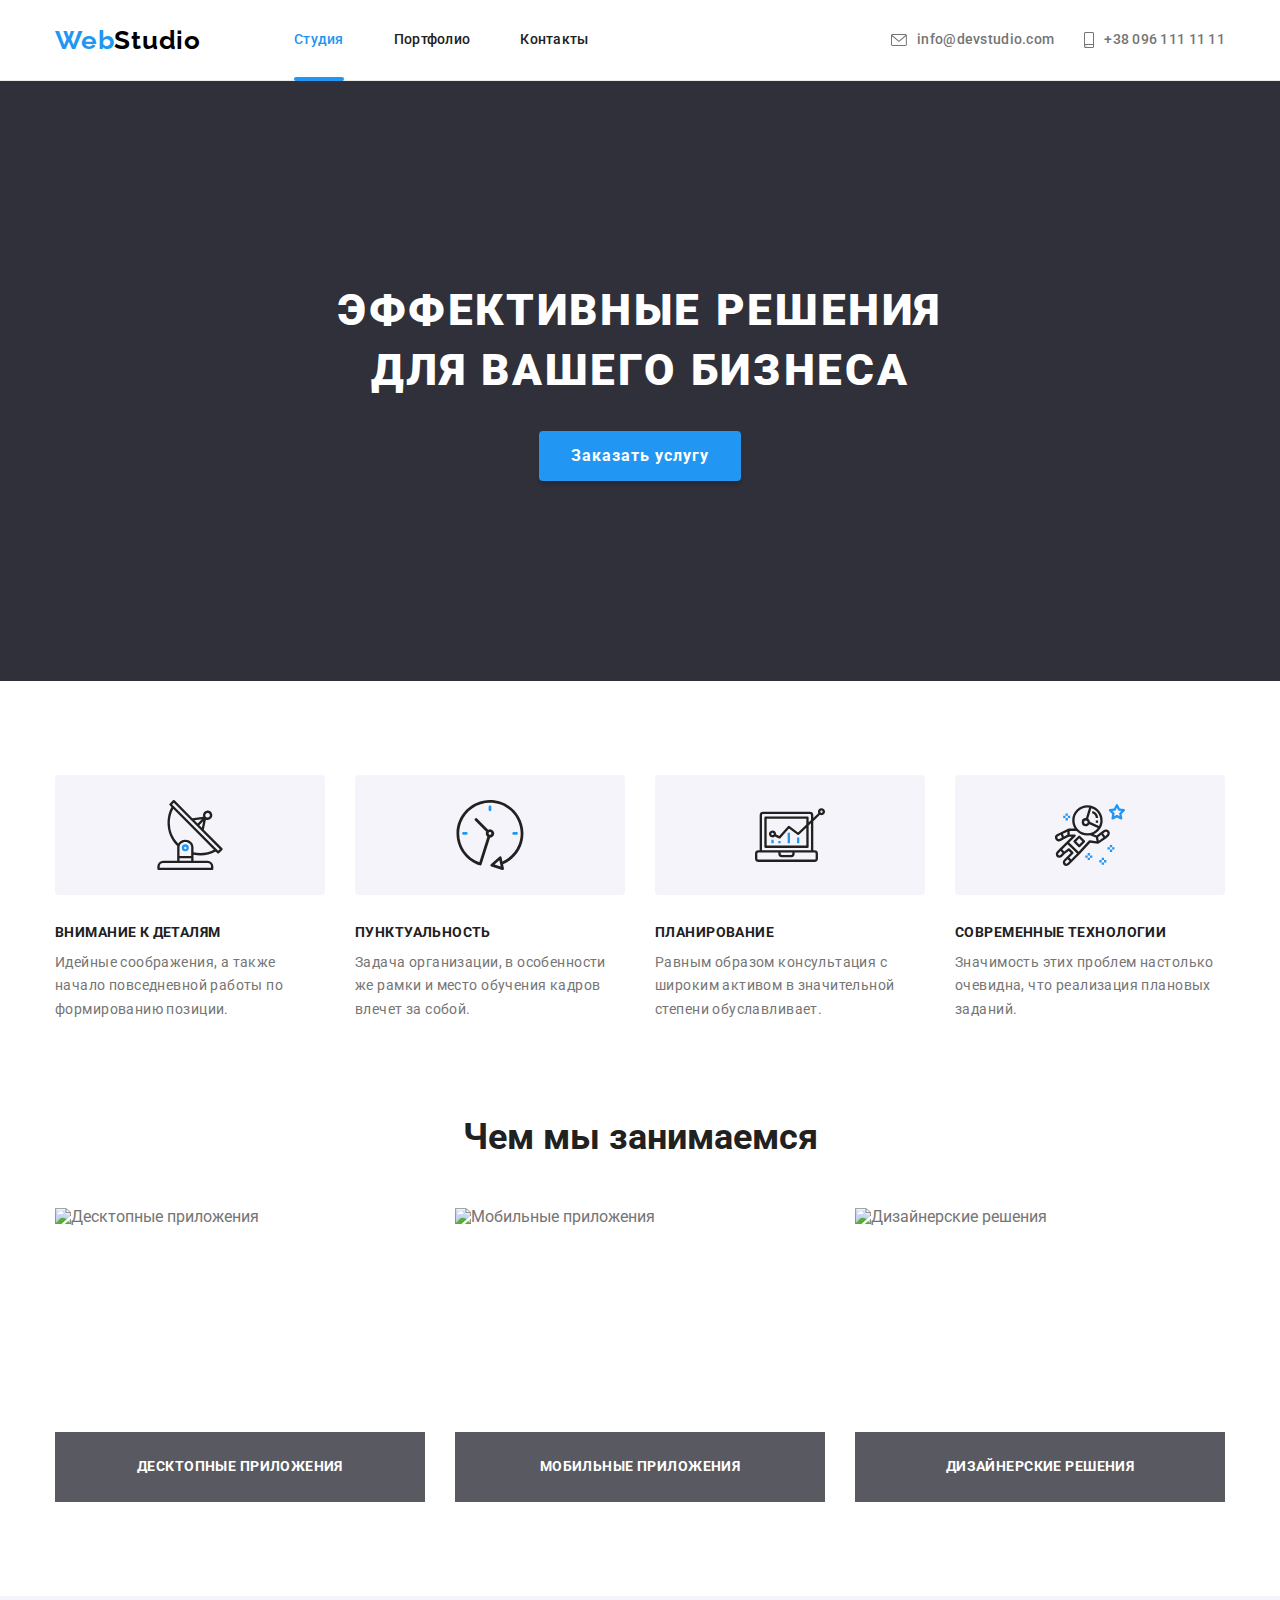
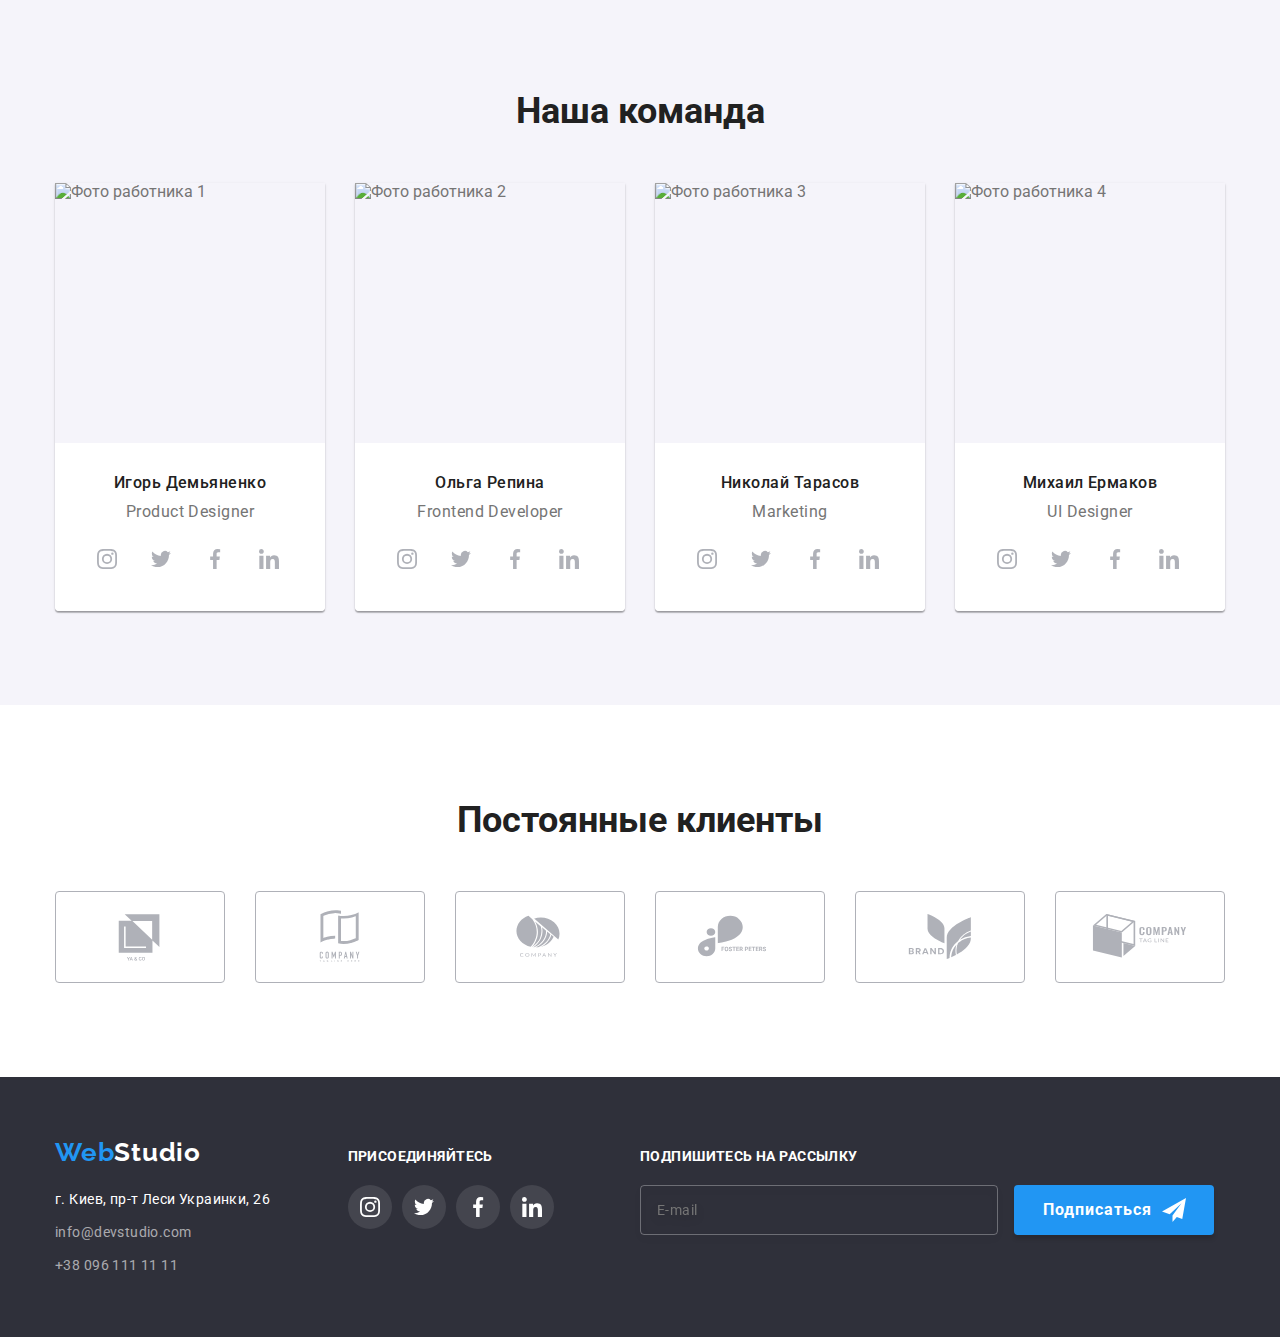
==== index.html @ e025bd7b "edits" ====
<!DOCTYPE html>
<html lang="ru">

<head>
  <meta charset="UTF-8" />
  <meta http-equiv="X-UA-Compatible" content="IE=edge" />
  <meta name="viewport" content="width=device-width, initial-scale=1.0" />
  <title>WebStudio</title>
  <link rel="preconnect" href="https://fonts.gstatic.com" />
  <link
    href="https://fonts.googleapis.com/css2?family=Raleway:wght@500;700&family=Roboto:wght@400;500;700;900&display=swap"
    rel="stylesheet" />
  <link rel="stylesheet" href="https://cdnjs.cloudflare.com/ajax/libs/modern-normalize/1.0.0/modern-normalize.css" />
  <link rel="stylesheet" href="./css/styles.css" />
</head>

<body>
  <!--Header-->
  <header class="header">
    <div class="container">
      <p class="logo" lang="en">
        <span class="logo-text blue">Web</span><span class="logo-text black">Studio</span>
      </p>
      <nav>
        <ul class="menu list">
          <li class="menu-item">
            <a class="link nav-text current" href="./index.html">Студия</a>
          </li>
          <li class="menu-item">
            <a class="link nav-text" href="./portfolio.html">Портфолио</a>
          </li>
          <li class="menu-item">
            <a class="link nav-text" href="#contacts">Контакты</a>
          </li>
        </ul>
      </nav>
      <div class="contacts">
        <ul class="menu list">
          <li class="contacts-menu-item">
            <a class="link contacts-text" href="mailto:info@devstudio.com">
              <svg class="contacts-svg" width="16" height="12">
                <use href="./images/sprite.svg#icon-envelope"></use>
              </svg>
              info@devstudio.com
            </a>
          </li>
          <li class="contacts-menu-item">
            <a class="link contacts-text" href="tel:+380961111111">
              <svg class="contacts-svg" width="10" height="16">
                <use href="./images/sprite.svg#icon-smartphone"></use>
              </svg>
              +38 096 111 11 11
            </a>
          </li>
        </ul>
      </div>
    </div>
  </header>
  <main>
    <!-- Hero -->
    <section class="hero">
      <div class="container">
        <h1 class="main-title">
          Эффективные решения<br />
          для вашего бизнеса
        </h1>
        <button data-modal-open class="btn" type="button">
          Заказать услугу
        </button>
      </div>
    </section>
    <!-- Features -->
    <section class="features">
      <div class="container">
        <h2 class="visually-hidden">Особенности</h2>
        <ul class="list">
          <li class="features-item">
            <div class="features-icon">
              <svg class="icon">
                <use href="./images/sprite.svg#icon-antenna"></use>
              </svg>
            </div>
            <h3 class="sub-title">Внимание к деталям</h3>
            <p class="main-text">
              Идейные соображения, а также начало повседневной работы по
              формированию позиции.
            </p>
          </li>
          <li class="features-item">
            <div class="features-icon">
              <svg class="icon">
                <use href="./images/sprite.svg#icon-clock"></use>
              </svg>
            </div>
            <h3 class="sub-title">Пунктуальность</h3>
            <p class="main-text">
              Задача организации, в особенности же рамки и место обучения
              кадров влечет за собой.
            </p>
          </li>
          <li class="features-item">
            <div class="features-icon">
              <svg class="icon">
                <use href="./images/sprite.svg#icon-diagram"></use>
              </svg>
            </div>
            <h3 class="sub-title">Планирование</h3>
            <p class="main-text">
              Равным образом консультация с широким активом в значительной
              степени обуславливает.
            </p>
          </li>
          <li class="features-item">
            <div class="features-icon">
              <svg class="icon">
                <use href="./images/sprite.svg#icon-astronaut"></use>
              </svg>
            </div>
            <h3 class="sub-title">Современные технологии</h3>
            <p class="main-text">
              Значимость этих проблем настолько очевидна, что реализация
              плановых заданий.
            </p>
          </li>
        </ul>
      </div>
    </section>
    <!-- What are we doing -->
    <section class="direction section">
      <div class="container">
        <h2 class="section-title">Чем мы занимаемся</h2>
        <ul class="list">
          <li class="direction-item">
            <div class="direction-card">
              <img src="./images/studio/img-1.jpg" width="370" height="294" alt="Десктопные приложения" />
              <p class="direction-caption">Десктопные приложения</p>
            </div>
          </li>
          <li class="direction-item">
            <div class="direction-card">
              <img src="./images/studio/img-2.jpg" width="370" height="294" alt="Мобильные приложения" />
              <p class="direction-caption">Мобильные приложения</p>
            </div>
          </li>
          <li class="direction-item">
            <div class="direction-card">
              <img src="./images/studio/img-3.jpg" width="370" height="294" alt="Дизайнерские решения" />
              <p class="direction-caption">Дизайнерские решения</p>
            </div>
          </li>
        </ul>
      </div>
    </section>
    <!-- Our team -->
    <section class="team section">
      <div class="container">
        <h2 class="section-title">Наша команда</h2>
        <ul class="list team-card">
          <li class="team-item">
            <img src="./images/foto-team/img-1.jpg" width="270" height="260" alt="Фото работника 1" />
            <div class="taem-content">
              <h3 class="team-title">Игорь Демьяненко</h3>
              <p class="team-text" lang="en">Product Designer</p>
              <ul class="list social">
                <li class="social-item">
                  <a class="link" href="https://www.instagram.com/" target="_blank" rel="noopener noreferrer">
                    <svg class="social-svg" width="20" height="20">
                      <use href="./images/sprite.svg#icon-instagram"></use>
                    </svg>
                  </a>
                </li>
                <li class="social-item">
                  <a class="link" href="https://twitter.com/" target="_blank" rel="noopener noreferrer">
                    <svg class="social-svg" width="20" height="20">
                      <use href="./images/sprite.svg#icon-twitter"></use>
                    </svg>
                  </a>
                </li>
                <li class="social-item">
                  <a class="link" href="https://www.facebook.com/" target="_blank" rel="noopener noreferrer">
                    <svg class="social-svg" width="20" height="20">
                      <use href="./images/sprite.svg#icon-facebook"></use>
                    </svg>
                  </a>
                </li>
                <li class="social-item">
                  <a class="link" href="https://www.linkedin.com/" target="_blank" rel="noopener noreferrer">
                    <svg class="social-svg" width="20" height="20">
                      <use href="./images/sprite.svg#icon-linkedin"></use>
                    </svg>
                  </a>
                </li>
              </ul>
            </div>
          </li>
          <li class="team-item">
            <img src="./images/foto-team/img-2.jpg" width="270" height="260" alt="Фото работника 2" />
            <div class="taem-content">
              <h3 class="team-title">Ольга Репина</h3>
              <p class="team-text" lang="en">Frontend Developer</p>
              <ul class="list social">
                <li class="social-item">
                  <a class="link" href="https://www.instagram.com/" target="_blank" rel="noopener noreferrer">
                    <svg class="social-svg" width="20" height="20">
                      <use href="./images/sprite.svg#icon-instagram"></use>
                    </svg>
                  </a>
                </li>
                <li class="social-item">
                  <a class="link" href="https://twitter.com/" target="_blank" rel="noopener noreferrer">
                    <svg class="social-svg" width="20" height="20">
                      <use href="./images/sprite.svg#icon-twitter"></use>
                    </svg>
                  </a>
                </li>
                <li class="social-item">
                  <a class="link" href="https://www.facebook.com/" target="_blank" rel="noopener noreferrer">
                    <svg class="social-svg" width="20" height="20">
                      <use href="./images/sprite.svg#icon-facebook"></use>
                    </svg>
                  </a>
                </li>
                <li class="social-item">
                  <a class="link" href="https://www.linkedin.com/" target="_blank" rel="noopener noreferrer">
                    <svg class="social-svg" width="20" height="20">
                      <use href="./images/sprite.svg#icon-linkedin"></use>
                    </svg>
                  </a>
                </li>
              </ul>
            </div>
          </li>
          <li class="team-item">
            <img src="./images/foto-team/img-3.jpg" width="270" height="260" alt="Фото работника 3" />
            <div class="taem-content">
              <h3 class="team-title">Николай Тарасов</h3>
              <p class="team-text" lang="en">Marketing</p>
              <ul class="list social">
                <li class="social-item">
                  <a class="link" href="https://www.instagram.com/" target="_blank" rel="noopener noreferrer">
                    <svg class="social-svg" width="20" height="20">
                      <use href="./images/sprite.svg#icon-instagram"></use>
                    </svg>
                  </a>
                </li>
                <li class="social-item">
                  <a class="link" href="https://twitter.com/" target="_blank" rel="noopener noreferrer">
                    <svg class="social-svg" width="20" height="20">
                      <use href="./images/sprite.svg#icon-twitter"></use>
                    </svg>
                  </a>
                </li>
                <li class="social-item">
                  <a class="link" href="https://www.facebook.com/" target="_blank" rel="noopener noreferrer">
                    <svg class="social-svg" width="20" height="20">
                      <use href="./images/sprite.svg#icon-facebook"></use>
                    </svg>
                  </a>
                </li>
                <li class="social-item">
                  <a class="link" href="https://www.linkedin.com/" target="_blank" rel="noopener noreferrer">
                    <svg class="social-svg" width="20" height="20">
                      <use href="./images/sprite.svg#icon-linkedin"></use>
                    </svg>
                  </a>
                </li>
              </ul>
            </div>
          </li>
          <li class="team-item">
            <img src="./images/foto-team/img-4.jpg" width="270" height="260" alt="Фото работника 4" />
            <div class="taem-content">
              <h3 class="team-title">Михаил Ермаков</h3>
              <p class="team-text" lang="en">UI Designer</p>
              <ul class="list social">
                <li class="social-item">
                  <a class="link" href="https://www.instagram.com/" target="_blank" rel="noopener noreferrer">
                    <svg class="social-svg" width="20" height="20">
                      <use href="./images/sprite.svg#icon-instagram"></use>
                    </svg>
                  </a>
                </li>
                <li class="social-item">
                  <a class="link" href="https://twitter.com/" target="_blank" rel="noopener noreferrer">
                    <svg class="social-svg" width="20" height="20">
                      <use href="./images/sprite.svg#icon-twitter"></use>
                    </svg>
                  </a>
                </li>
                <li class="social-item">
                  <a class="link" href="https://www.facebook.com/" target="_blank" rel="noopener noreferrer">
                    <svg class="social-svg" width="20" height="20">
                      <use href="./images/sprite.svg#icon-facebook"></use>
                    </svg>
                  </a>
                </li>
                <li class="social-item">
                  <a class="link" href="https://www.linkedin.com/" target="_blank" rel="noopener noreferrer">
                    <svg class="social-svg" width="20" height="20">
                      <use href="./images/sprite.svg#icon-linkedin"></use>
                    </svg>
                  </a>
                </li>
              </ul>
            </div>
          </li>
        </ul>
      </div>
    </section>
    <!--Clients-->
    <section class="section">
      <div class="container">
        <h2 class="section-title">Постоянные клиенты</h2>
        <ul class="list clients">
          <li class="clients-item">
            <a class="link" href="" target="_blank" rel="noopener noreferrer">
              <svg class="clients-svg" width="106" height="60">
                <use href="./images/sprite.svg#icon-company-1"></use>
              </svg>
            </a>
          </li>
          <li class="clients-item">
            <a class="link" href="" target="_blank" rel="noopener noreferrer">
              <svg class="clients-svg" width="106" height="60">
                <use href="./images/sprite.svg#icon-company-2"></use>
              </svg>
            </a>
          </li>
          <li class="clients-item">
            <a class="link" href="" target="_blank" rel="noopener noreferrer">
              <svg class="clients-svg" width="106" height="60">
                <use href="./images/sprite.svg#icon-company-3"></use>
              </svg>
            </a>
          </li>
          <li class="clients-item">
            <a class="link" href="" target="_blank" rel="noopener noreferrer">
              <svg class="clients-svg" width="106" height="60">
                <use href="./images/sprite.svg#icon-company-4"></use>
              </svg>
            </a>
          </li>
          <li class="clients-item">
            <a class="link" href="" target="_blank" rel="noopener noreferrer">
              <svg class="clients-svg" width="106" height="60">
                <use href="./images/sprite.svg#icon-company-5"></use>
              </svg>
            </a>
          </li>
          <li class="clients-item">
            <a class="link" href="" target="_blank" rel="noopener noreferrer">
              <svg class="clients-svg" width="106" height="60">
                <use href="./images/sprite.svg#icon-company-6"></use>
              </svg>
            </a>
          </li>
        </ul>
      </div>
    </section>
  </main>
  <!--Footer-->
  <footer class="footer" id="contacts">
    <div class="container">
      <div class="footer-block-addres">
        <p class="logo" lang="en">
          <span class="blue">Web</span><span class="white">Studio</span>
        </p>
        <address class="address">
          <ul class="list">
            <li>
              <a class="link address-title" href="https://goo.gl/maps/yMUK8s8XDdijkJY39" target="_blank"
                rel="noopener noreferrer">г. Киев, пр-т Леси Украинки, 26</a>
            </li>
            <li class="footer-item">
              <a class="link contacts-foot" href="mailto:info@devstudio.com">info@devstudio.com</a>
            </li>
            <li class="footer-item">
              <a class="link contacts-foot" href="tel:+380961111111">+38 096 111 11 11</a>
            </li>
          </ul>
        </address>
      </div>
      <div class="footer-block-social ">
        <h3 class="social-title">присоединяйтесь</h3>
        <ul class="list social">
          <li class="social-item">
            <a class="link foot-icon-bg" href="https://www.instagram.com/" target="_blank" rel="noopener noreferrer">
              <svg class="social-foot-svg" width="20" height="20">
                <use href="./images/sprite.svg#icon-instagram"></use>
              </svg>
            </a>
          </li>
          <li class="social-item">
            <a class="link foot-icon-bg" href="https://twitter.com/" target="_blank" rel="noopener noreferrer">
              <svg class="social-foot-svg" width="20" height="20">
                <use href="./images/sprite.svg#icon-twitter"></use>
              </svg>
            </a>
          </li>
          <li class="social-item">
            <a class="link foot-icon-bg" href="https://www.facebook.com/" target="_blank" rel="noopener noreferrer">
              <svg class="social-foot-svg" width="20" height="20">
                <use href="./images/sprite.svg#icon-facebook"></use>
              </svg>
            </a>
          </li>
          <li class="social-item">
            <a class="link foot-icon-bg" href="https://www.linkedin.com/" target="_blank" rel="noopener noreferrer">
              <svg class="social-foot-svg" width="20" height="20">
                <use href="./images/sprite.svg#icon-linkedin"></use>
              </svg>
            </a>
          </li>
        </ul>
      </div>
      <div class="footer-block-form">
        <h3 class="subsсribe-title">Подпишитесь на рассылку</h3>
        <form>
          <input class="subsсribe-input" type="email" name="mail" placeholder="E-mail" autocomplete="off">
          <div class="subsсribe-btn-container">
            <svg class="subsсribe-svg" width="24">
              <use href="./images/sprite.svg#icon-send"></use>
            </svg>
            <button class="subsсribe-btn" type="submit">Подписаться</button>
          </div>
        </form>
      </div>
    </div>
  </footer>
  <!--Modal-->
  <div data-modal class="backdrop is-hidden">
    <div class="modal">
      <button data-modal-close class="close-modal-btn">
        <svg class="cross-svg" width="11" height="11">
          <use href="./images/sprite.svg#icon-cross"></use>
        </svg>
      </button>
      <p class="modal-title">Оставьте свои данные, мы вам перезвоним</p>
      <form>
        <div class="form-field">
          <label class="label" for="name">Имя</label>
          <input class="input" type="text" name="name" id="name" autofocus autocomplete="name" />
          <svg class="form-svg" width="18" height="18">
            <use href="./images/sprite.svg#icon-person-black"></use>
          </svg>
        </div>

        <div class="form-field">
          <label class="label" for="tel">Телефон</label>
          <input class="input" type="tel" name="tel" id="tel" autocomplete="tel" />
          <svg class="form-svg" width="18" height="18">
            <use href="./images/sprite.svg#icon-phone-black"></use>
          </svg>
        </div>

        <div class="form-field">
          <label class="label" for="mail">Почта</label>
          <input class="input" type="email" name="mail" id="mail" autocomplete="email" />
          <svg class="form-svg" width="18" height="18">
            <use href="./images/sprite.svg#icon-email-black"></use>
          </svg>
        </div>

        <div class="form-field comment">
          <label class="label" for="comment">Комментарий</label>
          <textarea class="input-comment" placeholder="Введите текст" name="coment" id="comment"></textarea>
        </div>

        <div class="agreement-conditions">
          <input class="check-agreement-conditions visually-hidden" type="checkbox" name="checkbox" id="checkbox" />
          <label class="label-checkbox" for="checkbox">Соглашаюсь с рассылкой и принимаю</label>
          <a class="link-agreement-conditions" href="https://www.apple.com/legal/privacy/uk/" target="_blank"
            rel="noopener noreferrer">Условия
            договора</a>
        </div>
        <button class="submit-btn" type="submit">Отправить</button>
      </form>
    </div>
  </div>
  <script src="./js/modal.js"></script>
</body>

</html>
---- css/styles.css ----
:root {
  --main-text-col: #757575;
  --alt-text-col: #ffffff99;
  --logo-web-col: #2196f3;
  --logo-studio-col: #000000;
  --alt-logo-studio-col: #ffffff;
  --main-title-col: #ffffff;
  --sub-title-col: #212121;
  --acent-col: #2196f3;
  --portfolio-border: #eeeeee;
  --header-border: #ececec;
  --icon-col: #afb1b8;

  --bg-head: #ffffff;
  --bg-hero: #2f303a;
  --bg-team: #f5f4fa;
  --bg-foot: #2f303a;

  --main-font: "Roboto", sans-serif;
  --title-font: "Raleway", sans-serif;

  --timing-function: cubic-bezier(0.4, 0, 0.2, 1);
}

html {
  box-sizing: border-box;
}

*,
*::before,
*::after {
  box-sizing: inherit;
}

h1,
h2,
h3,
p {
  margin-top: 0px;
  margin-bottom: 0px;
}

img {
  display: block;
  max-width: 100%;
  height: auto;
}

body {
  font-family: var(--main-font);
  color: var(--main-text-col);
  overflow-x: hidden;
}

.link {
  color: inherit;
  text-decoration: none;
  transition: color 250ms var(--timing-function);
}

.link:hover,
.link:focus,
.list .current {
  color: var(--acent-col);
}

.list {
  list-style: none;
  margin: 0;
  padding: 0;
}

.container {
  width: 1200px;
  padding-left: 15px;
  padding-right: 15px;
  margin: 0px auto;
}

.section {
  padding-top: 94px;
  padding-bottom: 94px;
}

.visually-hidden {
  position: absolute !important;
  clip: rect(1px 1px 1px 1px);
  clip: rect(1px, 1px, 1px, 1px);
  padding: 0 !important;
  border: 0 !important;
  height: 1px !important;
  width: 1px !important;
  overflow: hidden;
}

/* Header */

.header {
  border-bottom: 1px solid var(--header-border);
  background-color: var(--bg-head);
}

.header .container {
  display: flex;
  align-items: center;
  justify-content: start;
}

.logo {
  display: inline-flex;
  align-items: center;
  font-family: var(--title-font);
  font-weight: 700;
  font-size: 26px;
  line-height: 1.19;
  letter-spacing: 0.03em;
}

.header .logo {
  margin-right: 93px;
}

.blue {
  color: var(--logo-web-col);
}

.black {
  color: var(--logo-studio-col);
}

.white {
  color: var(--alt-logo-studio-col);
}

.nav-text {
  font-size: 14px;
  font-weight: 500;
  line-height: 1.14;
  letter-spacing: 0.02em;
  color: var(--sub-title-col);
}

.menu {
  display: flex;
  align-items: center;
}

.menu-item {
  position: relative;
}

.menu-item:not(:last-child) {
  margin-right: 50px;
}

.menu a {
  display: inline-flex;
  align-items: center;
  height: 80px;
}

.menu-item .current::after {
  position: absolute;
  bottom: -1px;
  content: "";
  display: block;
  width: 100%;
  height: 4px;
  background-color: var(--acent-col);
  border-radius: 2px;
}

.contacts {
  margin-left: auto;
}

.contacts-text {
  display: flex;
  align-items: center;
  font-size: 14px;
  font-weight: 500;
  line-height: 1.14;
  letter-spacing: 0.02em;
}

.contacts-menu-item:not(:last-child) {
  margin-right: 30px;
}

.contacts-svg {
  margin-right: 10px;
  fill: currentColor;
}

/* hero */

.hero {
  display: flex;
  padding-top: 200px;
  padding-bottom: 200px;
  text-align: center;
  max-width: 1600px;
  margin: 0px auto;
  background-color: var(--bg-hero);
  background-image: linear-gradient(
      to right,
      rgba(47, 48, 58, 0.4),
      rgba(47, 48, 58, 0.4)
    ),
    url("../images/hero.jpg");
  background-repeat: no-repeat;
  background-size: cover;
  background-position: center;
}

.main-title {
  margin-bottom: 30px;
  font-weight: 900;
  font-size: 44px;
  line-height: 1.36;
  text-align: center;
  letter-spacing: 0.06em;
  text-transform: uppercase;
  color: var(--main-title-col);
}

.btn {
  padding: 10px 32px;
  font-weight: 700;
  font-size: 16px;
  line-height: 1.87;
  letter-spacing: 0.06em;
  color: var(--main-title-col);
  background: var(--acent-col);
  box-shadow: 0px 4px 4px rgba(0, 0, 0, 0.15);
  border-radius: 4px;
  border: none;
  margin: 0px auto;
}

/* Features */

.features {
  padding-top: 94px;
  background-color: var(--bg-head);
}

.features .list {
  display: flex;
  flex-wrap: wrap;
  justify-content: center;
  margin-top: -30px;
  margin-left: -30px;
}

.features-item {
  margin-top: 30px;
  margin-left: 30px;
  flex-basis: calc((100% - 4 * 30px) / 4);
}

.sub-title {
  margin-bottom: 10px;
  font-weight: 700;
  font-size: 14px;
  line-height: 1.14;
  letter-spacing: 0.03em;
  text-transform: uppercase;
  color: var(--sub-title-col);
}
.main-text {
  font-size: 14px;
  line-height: 1.71;
  letter-spacing: 0.03em;
}

.features-icon {
  display: flex;
  justify-content: center;
  align-items: center;
  margin-bottom: 30px;
  background-color: var(--bg-team);
  width: 270px;
  height: 120px;
  border-radius: 4px;
}

.icon {
  width: 70px;
  height: 70px;
}

/* What are we doing */

.direction {
  background-color: var(--bg-head);
}

.section-title {
  margin-bottom: 50px;
  font-weight: 700;
  font-size: 36px;
  line-height: 1.17;
  color: var(--sub-title-col);
  text-align: center;
}

.direction .list {
  display: flex;
  flex-wrap: wrap;
  justify-content: center;
  margin-top: -30px;
  margin-left: -30px;
}

.direction-item {
  flex-basis: calc((100% - 3 * 30px) / 3);
  margin-top: 30px;
  margin-left: 30px;
}

.direction-card {
  position: relative;
}

.direction-caption {
  position: absolute;
  bottom: 0;
  display: flex;
  justify-content: center;
  align-items: center;
  width: 100%;
  height: 70px;
  font-weight: 700;
  font-size: 14px;
  line-height: 1.14;
  letter-spacing: 0.03em;
  text-transform: uppercase;
  color: var(--main-title-col);
  background-color: rgba(47, 48, 58, 0.8);
}

/* Our team */

.team {
  background-color: var(--bg-team);
}

.team-card {
  display: flex;
  flex-wrap: wrap;
  justify-content: center;
  margin-top: -30px;
  margin-left: -30px;
}

.team-item {
  margin-top: 30px;
  margin-left: 30px;
  flex-basis: calc((100% - 4 * 30px) / 4);
  box-shadow: 0px 1px 3px rgb(0 0 0 / 12%), 0px 1px 1px rgb(0 0 0 / 14%),
    0px 2px 1px rgb(0 0 0 / 20%);
  border-radius: 0px 0px 4px 4px;
}

.taem-content {
  background-color: var(--bg-head);
  padding: 30px;
  border-radius: 0px 0px 4px 4px;
}

.team-title {
  text-align: center;
  margin-bottom: 10px;
  font-weight: 500;
  font-size: 16px;
  line-height: 1.19;
  letter-spacing: 0.03em;
  color: var(--sub-title-col);
}

.team-text {
  margin-bottom: 16px;
  text-align: center;
  font-size: 16px;
  line-height: 1.19;
  letter-spacing: 0.03em;
}

.social {
  display: inline-flex;
}

.social-item {
  width: 44px;
  height: 44px;
}

.social-item:not(:last-child) {
  margin-right: 10px;
}

.social .link {
  display: flex;
  justify-content: center;
  align-items: center;
  width: 100%;
  height: 100%;
  border-radius: 50%;
  transition: background-color 250ms var(--timing-function);
}

.social-svg {
  fill: var(--icon-col);
  transition: fill 250ms var(--timing-function);
}

.social .link:hover .social-svg,
.social .link:focus .social-svg {
  fill: var(--bg-head);
}

.social .link:hover,
.social .link:focus {
  background-color: var(--acent-col);
}

/* Clients */

.clients {
  display: inline-flex;
}

.clients-item {
  width: 170px;
  height: 92px;
}

.clients-item:not(:last-child) {
  margin-right: 30px;
}

.clients .link {
  display: flex;
  justify-content: center;
  align-items: center;
  width: 100%;
  height: 100%;
  border: 1px solid;
  border-color: var(--icon-col);
  border-radius: 4px;
  transition: border-color 250ms var(--timing-function);
}

.clients-svg {
  fill: var(--icon-col);
  transition: fill 250ms var(--timing-function);
}

.clients .link:hover,
.clients .link:focus {
  border-color: var(--acent-col);
}

.clients .link:hover .clients-svg,
.clients .link:focus .clients-svg {
  fill: var(--acent-col);
}

/* Footer */

.footer {
  padding-top: 60px;
  padding-bottom: 60px;
  background-color: var(--bg-foot);
}

.footer .container {
  display: flex;
}

.footer-block-addres {
  width: calc(100% / 12 * 3);
}

.footer-block-social {
  padding-top: 12px;
  width: calc(100% / 12 * 3);
}

.footer-block-form {
  padding-top: 12px;
  width: calc(100% / 12 * 6);
}

.address {
  font-style: inherit;
  margin-top: 20px;
}

.address-title {
  font-size: 14px;
  line-height: 1.71;
  letter-spacing: 0.03em;
  color: var(--main-title-col);
}

.footer-item {
  margin-top: 9px;
}

.subsсribe-input,
.contacts-foot {
  font-size: 14px;
  line-height: 1.71;
  letter-spacing: 0.03em;
  color: var(--alt-text-col);
}
.subsсribe-title,
.social-title {
  font-weight: bold;
  font-size: 14px;
  line-height: 1.14;
  letter-spacing: 0.03em;
  text-transform: uppercase;
  color: var(--main-title-col);
  margin-bottom: 20px;
}

.foot-icon-bg {
  background: rgba(255, 255, 255, 0.1);
}

.social-foot-svg {
  fill: var(--main-title-col);
}

.subsсribe-input {
  display: inline-block;
  width: 358px;
  height: 50px;
  padding: 15px 0px 15px 16px;
  margin-right: 12px;
  border: 1px solid rgba(255, 255, 255, 0.3);
  filter: drop-shadow(0px 4px 4px rgba(0, 0, 0, 0.15));
  border-radius: 4px;
  background: transparent;
  outline: none;
  transition: border-color 250ms var(--timing-function);
}

.subsсribe-input:focus {
  border-color: var(--acent-col);
}

.subsсribe-btn {
  width: 200px;
  height: 50px;
  padding: 10px 62px 10px 29px;
  font-weight: 700;
  font-size: 16px;
  line-height: 1.87;
  letter-spacing: 0.06em;
  color: var(--alt-logo-studio-col);
  background: var(--acent-col);
  box-shadow: 0px 4px 4px rgba(0, 0, 0, 0.15);
  border-radius: 4px;
  border: none;
}

.subsсribe-btn-container {
  position: relative;
  display: inline-block;
}

.subsсribe-svg {
  pointer-events: none;
  position: absolute;
  top: -50px;
  left: 148px;
  fill: var(--main-title-col);
}

/* Portfolio */

.portfolio {
  background-color: var(--bg-head);
}

.portfolio .list {
  display: flex;
}

.filter {
  justify-content: center;
  margin-bottom: 50px;
}

.filtr-item:not(:last-child) {
  margin-right: 8px;
}

.btn-filter {
  display: inline-block;
  padding: 6px 22px;
  font-weight: 500;
  font-size: 16px;
  line-height: 1.63;
  text-align: center;
  letter-spacing: 0.03em;
  color: var(--sub-title-col);
  background-color: var(--bg-team);
  border: none;
  border-radius: 4px;
  transition: background-color 250ms var(--timing-function),
    color 250ms var(--timing-function), box-shadow 250ms var(--timing-function);
}

.btn-filter:hover,
.btn-filter:focus {
  background-color: var(--acent-col);
  color: var(--main-title-col);
  box-shadow: 0px 3px 1px rgba(0, 0, 0, 0.1), 0px 1px 2px rgba(0, 0, 0, 0.08),
    0px 2px 2px rgba(0, 0, 0, 0.12);
}

.portfolio-item {
  margin-left: -30px;
  margin-top: -30px;
  flex-wrap: wrap;
  justify-content: center;
}

.portfolio-card {
  margin-left: 30px;
  margin-top: 30px;
}

.portfolio-link {
  display: block;
  transition: box-shadow 250ms var(--timing-function);
}

.portfolio-link:hover,
.portfolio-link:focus {
  box-shadow: 0px 1px 1px rgba(0, 0, 0, 0.12), 0px 4px 4px rgba(0, 0, 0, 0.06),
    1px 4px 6px rgba(0, 0, 0, 0.16);
}

.overlay {
  position: absolute;
  top: 0;
  left: 0;
  transform: translateY(100%);
  padding: 63px 24px;
  width: 100%;
  height: 100%;
  font-size: 18px;
  line-height: 1.56;
  letter-spacing: 0.03em;
  color: var(--main-title-col);
  background-color: rgba(33, 150, 243, 0.9);
  transition: transform 250ms var(--timing-function);
}

.portfolio-link:hover .overlay,
.portfolio-link:focus .overlay {
  transform: translateY(0);
}

.portfolio-img {
  position: relative;
  overflow: hidden;
}

.portfolio-content {
  padding: 20px 24px;
  border-left: 1px solid var(--portfolio-border);
  border-right: 1px solid var(--portfolio-border);
  border-bottom: 1px solid var(--portfolio-border);
}

.example-title {
  margin-bottom: 4px;
  font-weight: 700;
  font-size: 18px;
  line-height: 2;
  letter-spacing: 0.06em;
  color: var(--sub-title-col);
}

.example-text {
  font-weight: 400;
  font-size: 16px;
  line-height: 1.88;
  letter-spacing: 0.03em;
  color: var(--main-text-col);
}

/* Modal */

.backdrop {
  position: fixed;
  top: 0;
  left: 0;
  width: 100vw;
  height: 100vh;
  background-color: rgba(0, 0, 0, 0.2);
  opacity: 1;
  transform: scale(1);
  transition: opacity 250ms var(--timing-function),
    transform 250ms var(--timing-function);
}

.backdrop.is-hidden {
  opacity: 0;
  visibility: hidden;
  pointer-events: none;
  transform: scale(0.8);
  transition: opacity 250ms var(--timing-function),
    visibility 250ms var(--timing-function),
    transform 250ms var(--timing-function);
}

.modal {
  position: absolute;
  top: 50%;
  left: 50%;
  transform: translate(-50%, -50%);
  padding: 40px;
  min-width: 528px;
  background-color: var(--bg-head);
  box-shadow: 0px 1px 3px rgba(0, 0, 0, 0.12), 0px 1px 1px rgba(0, 0, 0, 0.14),
    0px 2px 1px rgba(0, 0, 0, 0.2);
  border-radius: 4px;
}

.close-modal-btn {
  position: absolute;
  top: 8px;
  left: 490px;
  display: flex;
  justify-content: center;
  align-items: center;
  width: 30px;
  height: 30px;
  border: 1px solid rgba(0, 0, 0, 0.1);
  border-radius: 50%;
  background-color: var(--bg-head);
}

.cross-svg {
  fill: var(--logo-studio-col);
  transition: fill 250ms var(--timing-function);
}

.close-modal-btn:hover .cross-svg,
.close-modal-btn:focus .cross-svg {
  fill: var(--acent-col);
}

.modal-title {
  margin-bottom: 12px;
  font-weight: 700;
  font-size: 20px;
  line-height: 1.15;
  text-align: center;
  letter-spacing: 0.03em;
  color: #212121;
}

.form-field {
  position: relative;
  display: flex;
  flex-direction: column;
  margin-bottom: 10px;
}

.label {
  margin-bottom: 4px;
  font-weight: 400;
  font-size: 12px;
  line-height: 1.17;
  letter-spacing: 0.01em;
  color: var(--main-text-col);
}

.input {
  padding-left: 42px;
  min-height: 40px;
  border: 1px solid rgba(33, 33, 33, 0.2);
  border-radius: 4px;
  transition: border 250ms var(--timing-function);
}

.form-svg {
  position: absolute;
  left: 12px;
  bottom: 11px;
  fill: var(--sub-title-col);
  transition: fill 250ms var(--timing-function);
}

.input:focus + .form-svg {
  fill: var(--acent-col);
}

.input:focus {
  outline: none;
  border-color: var(--acent-col);
}

.comment {
  margin-bottom: 20px;
}

.input-comment {
  padding: 12px 16px;
  min-height: 120px;
  resize: none;
  border: 1px solid rgba(33, 33, 33, 0.2);
  border-radius: 4px;
  transition: border 250ms var(--timing-function);
}

.input-comment:focus {
  outline: none;
  border-color: var(--acent-col);
}

.form-field textarea::placeholder {
  font-weight: 400;
  font-size: 14px;
  line-height: 1.14;
  letter-spacing: 0.01em;
  color: rgba(117, 117, 117, 0.5);
}

.agreement-conditions {
  position: relative;
  display: flex;
  align-items: center;
  justify-content: start;
  padding-left: 36px;
  padding-right: 11px;
  margin-bottom: 30px;
}

.label-checkbox {
  display: inline-block;
}

.label-checkbox::after {
  position: absolute;
  top: 50%;
  left: 14px;
  transform: translateY(-50%);
  content: "";
  display: block;
  width: 16px;
  height: 15px;
  border: 2px solid var(--sub-title-col);
  border-radius: 2px;
  transition: border-color 250ms var(--timing-function),
    background-color 250ms var(--timing-function);
}

.check-agreement-conditions:checked + .label-checkbox::after {
  border: none;
  background-image: url(../images/chek.svg);
  background-size: 11px 8px;
  background-position: 3px 4px;
  background-repeat: no-repeat;
  background-color: var(--acent-col);
}

.link-agreement-conditions,
.label-checkbox {
  font-size: 14px;
  font-weight: 400;
  line-height: 1.71;
  letter-spacing: 0.03em;
}

.link-agreement-conditions {
  margin-left: auto;
  color: var(--acent-col);
}

.submit-btn {
  display: block;
  padding: 10px 55px;
  margin: 0 auto;
  width: 200px;
  height: 50px;
  font-size: 16px;
  font-weight: 700;
  line-height: 1.87;
  letter-spacing: 0.06em;
  color: var(--alt-logo-studio-col);
  background: var(--acent-col);
  box-shadow: 0px 4px 4px rgba(0, 0, 0, 0.15);
  border: none;
  border-radius: 4px;
  transition: background-color 250ms var(--timing-function);
}

.submit-btn:hover {
  background: #188ce8;
}
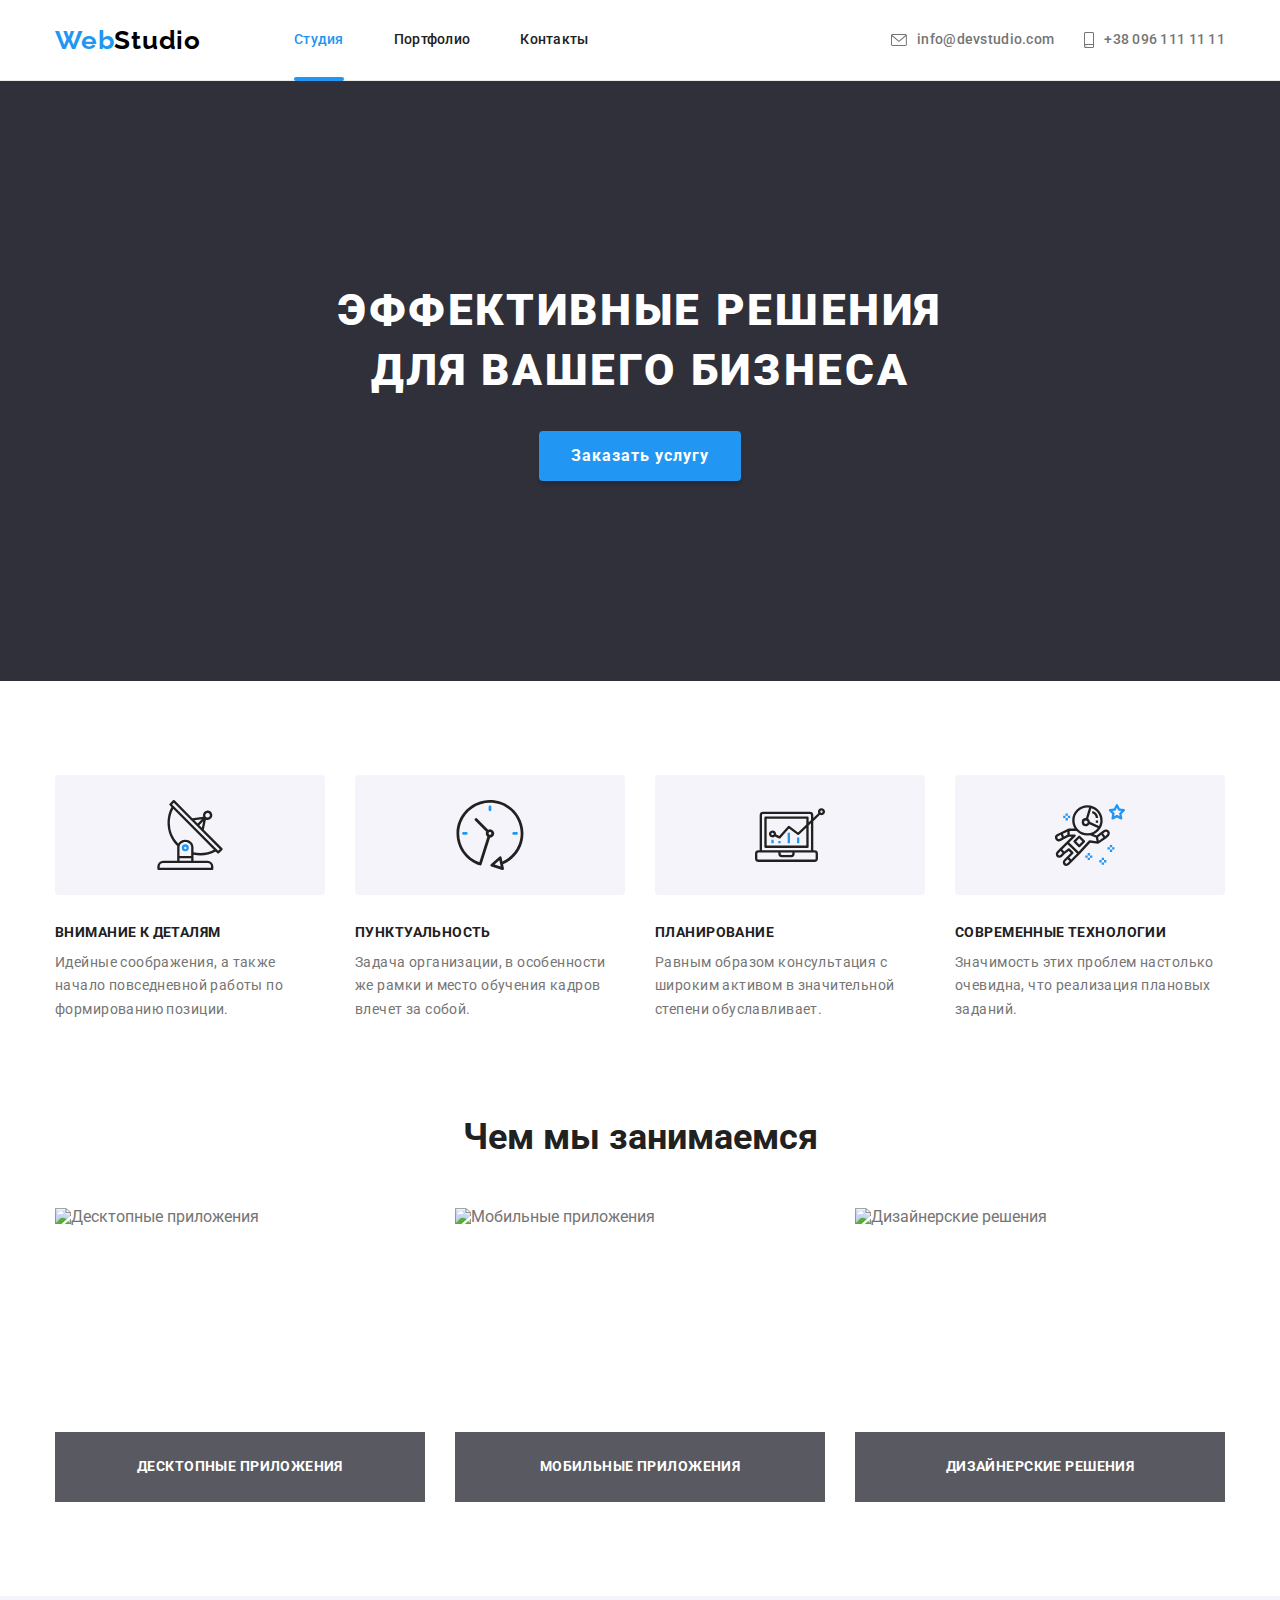
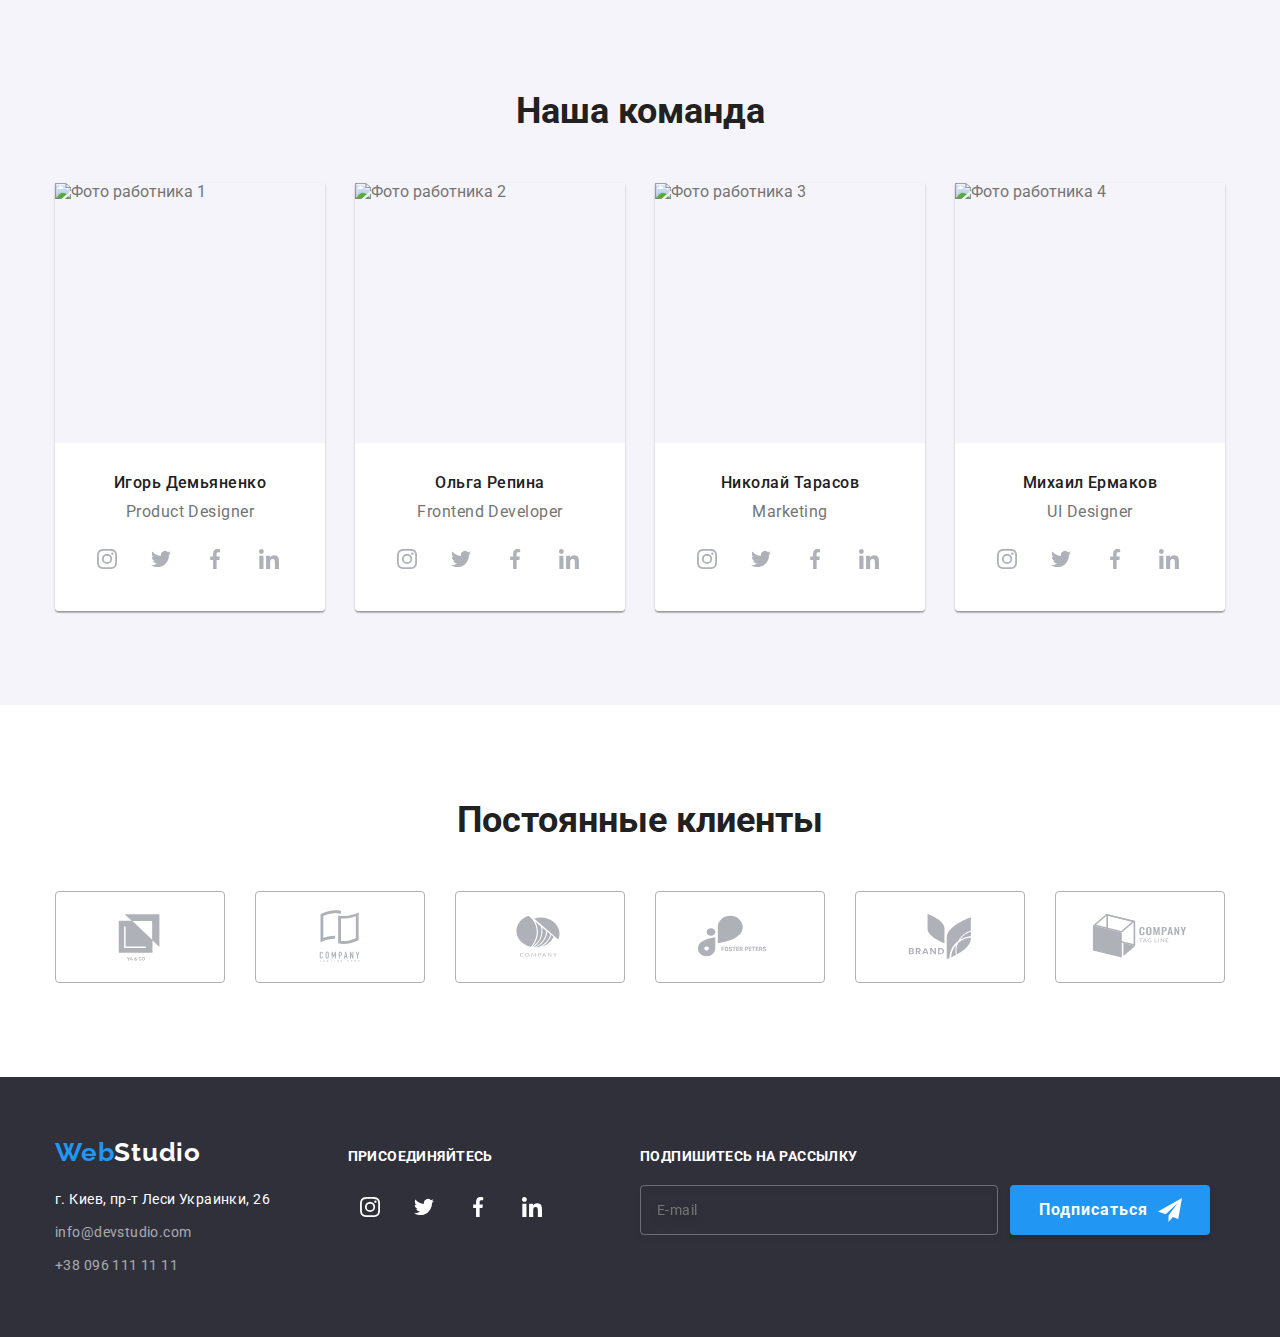
==== commit e18c35f4: "edits" ====
--- a/index.html
+++ b/index.html
@@ -17,50 +17,50 @@
 <body>
   <!--Header-->
   <header class="header">
-    <div class="container">
-      <p class="logo" lang="en">
-        <span class="logo-text blue">Web</span><span class="logo-text black">Studio</span>
+    <div class="container header__container">
+      <p class="logo header__logo" lang="en">
+        <span class="logo__color--blue">Web</span>
+        <span class="logo__color--black">Studio</span>
       </p>
       <nav>
-        <ul class="menu list">
-          <li class="menu-item">
-            <a class="link nav-text current" href="./index.html">Студия</a>
-          </li>
-          <li class="menu-item">
-            <a class="link nav-text" href="./portfolio.html">Портфолио</a>
-          </li>
-          <li class="menu-item">
-            <a class="link nav-text" href="#contacts">Контакты</a>
+        <ul class="list menu-nav ">
+          <li class="menu-nav__item">
+            <a class="link menu-nav__link menu-nav__link--current" href="./index.html">Студия</a>
+          </li>
+          <li class="menu-nav__item">
+            <a class="link menu-nav__link" href="./portfolio.html">Портфолио</a>
+          </li>
+          <li class="menu-nav__item">
+            <a class="link menu-nav__link" href="#contacts">Контакты</a>
           </li>
         </ul>
       </nav>
-      <div class="contacts">
-        <ul class="menu list">
-          <li class="contacts-menu-item">
-            <a class="link contacts-text" href="mailto:info@devstudio.com">
-              <svg class="contacts-svg" width="16" height="12">
-                <use href="./images/sprite.svg#icon-envelope"></use>
-              </svg>
-              info@devstudio.com
-            </a>
-          </li>
-          <li class="contacts-menu-item">
-            <a class="link contacts-text" href="tel:+380961111111">
-              <svg class="contacts-svg" width="10" height="16">
-                <use href="./images/sprite.svg#icon-smartphone"></use>
-              </svg>
-              +38 096 111 11 11
-            </a>
-          </li>
-        </ul>
-      </div>
+      <ul class="list menu-contacts">
+        <li class="menu-contacts__item">
+          <a class="link menu-contacts__link" href="mailto:info@devstudio.com">
+            <svg class="menu-contacts__svg" width="16" height="12">
+              <use href="./images/sprite.svg#icon-envelope"></use>
+            </svg>
+            info@devstudio.com
+          </a>
+        </li>
+        <li class="menu-contacts__item">
+          <a class="link menu-contacts__link" href="tel:+380961111111">
+            <svg class="menu-contacts__svg" width="10" height="16">
+              <use href="./images/sprite.svg#icon-smartphone"></use>
+            </svg>
+            +38 096 111 11 11
+          </a>
+        </li>
+      </ul>
     </div>
   </header>
   <main>
+
     <!-- Hero -->
     <section class="hero">
       <div class="container">
-        <h1 class="main-title">
+        <h1 class="hero__title">
           Эффективные решения<br />
           для вашего бизнеса
         </h1>
@@ -69,55 +69,56 @@
         </button>
       </div>
     </section>
+
     <!-- Features -->
     <section class="features">
       <div class="container">
         <h2 class="visually-hidden">Особенности</h2>
-        <ul class="list">
-          <li class="features-item">
-            <div class="features-icon">
-              <svg class="icon">
+        <ul class="list features__list">
+          <li class="features__item">
+            <div class="features__icon">
+              <svg class="features__cvg">
                 <use href="./images/sprite.svg#icon-antenna"></use>
               </svg>
             </div>
-            <h3 class="sub-title">Внимание к деталям</h3>
-            <p class="main-text">
+            <h3 class="features__title">Внимание к деталям</h3>
+            <p class="text-main">
               Идейные соображения, а также начало повседневной работы по
               формированию позиции.
             </p>
           </li>
-          <li class="features-item">
-            <div class="features-icon">
-              <svg class="icon">
+          <li class="features__item">
+            <div class="features__icon">
+              <svg class="features__cvg">
                 <use href="./images/sprite.svg#icon-clock"></use>
               </svg>
             </div>
-            <h3 class="sub-title">Пунктуальность</h3>
-            <p class="main-text">
+            <h3 class="features__title">Пунктуальность</h3>
+            <p class="text-main">
               Задача организации, в особенности же рамки и место обучения
               кадров влечет за собой.
             </p>
           </li>
-          <li class="features-item">
-            <div class="features-icon">
-              <svg class="icon">
+          <li class="features__item">
+            <div class="features__icon">
+              <svg class="features__cvg">
                 <use href="./images/sprite.svg#icon-diagram"></use>
               </svg>
             </div>
-            <h3 class="sub-title">Планирование</h3>
-            <p class="main-text">
+            <h3 class="features__title">Планирование</h3>
+            <p class="text-main">
               Равным образом консультация с широким активом в значительной
               степени обуславливает.
             </p>
           </li>
-          <li class="features-item">
-            <div class="features-icon">
-              <svg class="icon">
+          <li class="features__item">
+            <div class="features__icon">
+              <svg class="features__cvg">
                 <use href="./images/sprite.svg#icon-astronaut"></use>
               </svg>
             </div>
-            <h3 class="sub-title">Современные технологии</h3>
-            <p class="main-text">
+            <h3 class="features__title">Современные технологии</h3>
+            <p class="text-main">
               Значимость этих проблем настолько очевидна, что реализация
               плановых заданий.
             </p>
@@ -125,67 +126,72 @@
         </ul>
       </div>
     </section>
+
     <!-- What are we doing -->
     <section class="direction section">
       <div class="container">
-        <h2 class="section-title">Чем мы занимаемся</h2>
-        <ul class="list">
-          <li class="direction-item">
-            <div class="direction-card">
+        <h2 class="section__title">Чем мы занимаемся</h2>
+        <ul class="list direction__list">
+          <li class="direction__item">
+            <div class="direction__card">
               <img src="./images/studio/img-1.jpg" width="370" height="294" alt="Десктопные приложения" />
-              <p class="direction-caption">Десктопные приложения</p>
-            </div>
-          </li>
-          <li class="direction-item">
-            <div class="direction-card">
+              <p class="direction__caption">Десктопные приложения</p>
+            </div>
+          </li>
+          <li class="direction__item">
+            <div class="direction__card">
               <img src="./images/studio/img-2.jpg" width="370" height="294" alt="Мобильные приложения" />
-              <p class="direction-caption">Мобильные приложения</p>
-            </div>
-          </li>
-          <li class="direction-item">
-            <div class="direction-card">
+              <p class="direction__caption">Мобильные приложения</p>
+            </div>
+          </li>
+          <li class="direction__item">
+            <div class="direction__card">
               <img src="./images/studio/img-3.jpg" width="370" height="294" alt="Дизайнерские решения" />
-              <p class="direction-caption">Дизайнерские решения</p>
+              <p class="direction__caption">Дизайнерские решения</p>
             </div>
           </li>
         </ul>
       </div>
     </section>
+
     <!-- Our team -->
     <section class="team section">
       <div class="container">
-        <h2 class="section-title">Наша команда</h2>
-        <ul class="list team-card">
-          <li class="team-item">
+        <h2 class="section__title">Наша команда</h2>
+        <ul class="list team__cards-set">
+          <li class="team__item">
             <img src="./images/foto-team/img-1.jpg" width="270" height="260" alt="Фото работника 1" />
-            <div class="taem-content">
-              <h3 class="team-title">Игорь Демьяненко</h3>
-              <p class="team-text" lang="en">Product Designer</p>
+            <div class="taem__content">
+              <h3 class="team__title">Игорь Демьяненко</h3>
+              <p class="team__text" lang="en">Product Designer</p>
               <ul class="list social">
-                <li class="social-item">
-                  <a class="link" href="https://www.instagram.com/" target="_blank" rel="noopener noreferrer">
-                    <svg class="social-svg" width="20" height="20">
+                <li class="social__item">
+                  <a class="link social__link" href="https://www.instagram.com/" target="_blank"
+                    rel="noopener noreferrer">
+                    <svg class="social__svg" width="20" height="20">
                       <use href="./images/sprite.svg#icon-instagram"></use>
                     </svg>
                   </a>
                 </li>
-                <li class="social-item">
-                  <a class="link" href="https://twitter.com/" target="_blank" rel="noopener noreferrer">
-                    <svg class="social-svg" width="20" height="20">
+                <li class="social__item">
+                  <a class="link social__link" href="https://twitter.com/" target="_blank" rel="noopener noreferrer">
+                    <svg class="social__svg" width="20" height="20">
                       <use href="./images/sprite.svg#icon-twitter"></use>
                     </svg>
                   </a>
                 </li>
-                <li class="social-item">
-                  <a class="link" href="https://www.facebook.com/" target="_blank" rel="noopener noreferrer">
-                    <svg class="social-svg" width="20" height="20">
+                <li class="social__item">
+                  <a class="link social__link" href="https://www.facebook.com/" target="_blank"
+                    rel="noopener noreferrer">
+                    <svg class="social__svg" width="20" height="20">
                       <use href="./images/sprite.svg#icon-facebook"></use>
                     </svg>
                   </a>
                 </li>
-                <li class="social-item">
-                  <a class="link" href="https://www.linkedin.com/" target="_blank" rel="noopener noreferrer">
-                    <svg class="social-svg" width="20" height="20">
+                <li class="social__item">
+                  <a class="link social__link" href="https://www.linkedin.com/" target="_blank"
+                    rel="noopener noreferrer">
+                    <svg class="social__svg" width="20" height="20">
                       <use href="./images/sprite.svg#icon-linkedin"></use>
                     </svg>
                   </a>
@@ -193,36 +199,39 @@
               </ul>
             </div>
           </li>
-          <li class="team-item">
+          <li class="team__item">
             <img src="./images/foto-team/img-2.jpg" width="270" height="260" alt="Фото работника 2" />
-            <div class="taem-content">
-              <h3 class="team-title">Ольга Репина</h3>
-              <p class="team-text" lang="en">Frontend Developer</p>
+            <div class="taem__content">
+              <h3 class="team__title">Ольга Репина</h3>
+              <p class="team__text" lang="en">Frontend Developer</p>
               <ul class="list social">
-                <li class="social-item">
-                  <a class="link" href="https://www.instagram.com/" target="_blank" rel="noopener noreferrer">
-                    <svg class="social-svg" width="20" height="20">
+                <li class="social__item">
+                  <a class="link social__link" href="https://www.instagram.com/" target="_blank"
+                    rel="noopener noreferrer">
+                    <svg class="social__svg" width="20" height="20">
                       <use href="./images/sprite.svg#icon-instagram"></use>
                     </svg>
                   </a>
                 </li>
-                <li class="social-item">
-                  <a class="link" href="https://twitter.com/" target="_blank" rel="noopener noreferrer">
-                    <svg class="social-svg" width="20" height="20">
+                <li class="social__item">
+                  <a class="link social__link" href="https://twitter.com/" target="_blank" rel="noopener noreferrer">
+                    <svg class="social__svg" width="20" height="20">
                       <use href="./images/sprite.svg#icon-twitter"></use>
                     </svg>
                   </a>
                 </li>
-                <li class="social-item">
-                  <a class="link" href="https://www.facebook.com/" target="_blank" rel="noopener noreferrer">
-                    <svg class="social-svg" width="20" height="20">
+                <li class="social__item">
+                  <a class="link social__link" href="https://www.facebook.com/" target="_blank"
+                    rel="noopener noreferrer">
+                    <svg class="social__svg" width="20" height="20">
                       <use href="./images/sprite.svg#icon-facebook"></use>
                     </svg>
                   </a>
                 </li>
-                <li class="social-item">
-                  <a class="link" href="https://www.linkedin.com/" target="_blank" rel="noopener noreferrer">
-                    <svg class="social-svg" width="20" height="20">
+                <li class="social__item">
+                  <a class="link social__link" href="https://www.linkedin.com/" target="_blank"
+                    rel="noopener noreferrer">
+                    <svg class="social__svg" width="20" height="20">
                       <use href="./images/sprite.svg#icon-linkedin"></use>
                     </svg>
                   </a>
@@ -230,36 +239,39 @@
               </ul>
             </div>
           </li>
-          <li class="team-item">
+          <li class="team__item">
             <img src="./images/foto-team/img-3.jpg" width="270" height="260" alt="Фото работника 3" />
-            <div class="taem-content">
-              <h3 class="team-title">Николай Тарасов</h3>
-              <p class="team-text" lang="en">Marketing</p>
+            <div class="taem__content">
+              <h3 class="team__title">Николай Тарасов</h3>
+              <p class="team__text" lang="en">Marketing</p>
               <ul class="list social">
-                <li class="social-item">
-                  <a class="link" href="https://www.instagram.com/" target="_blank" rel="noopener noreferrer">
-                    <svg class="social-svg" width="20" height="20">
+                <li class="social__item">
+                  <a class="link social__link" href="https://www.instagram.com/" target="_blank"
+                    rel="noopener noreferrer">
+                    <svg class="social__svg" width="20" height="20">
                       <use href="./images/sprite.svg#icon-instagram"></use>
                     </svg>
                   </a>
                 </li>
-                <li class="social-item">
-                  <a class="link" href="https://twitter.com/" target="_blank" rel="noopener noreferrer">
-                    <svg class="social-svg" width="20" height="20">
+                <li class="social__item">
+                  <a class="link social__link" href="https://twitter.com/" target="_blank" rel="noopener noreferrer">
+                    <svg class="social__svg" width="20" height="20">
                       <use href="./images/sprite.svg#icon-twitter"></use>
                     </svg>
                   </a>
                 </li>
-                <li class="social-item">
-                  <a class="link" href="https://www.facebook.com/" target="_blank" rel="noopener noreferrer">
-                    <svg class="social-svg" width="20" height="20">
+                <li class="social__item">
+                  <a class="link social__link" href="https://www.facebook.com/" target="_blank"
+                    rel="noopener noreferrer">
+                    <svg class="social__svg" width="20" height="20">
                       <use href="./images/sprite.svg#icon-facebook"></use>
                     </svg>
                   </a>
                 </li>
-                <li class="social-item">
-                  <a class="link" href="https://www.linkedin.com/" target="_blank" rel="noopener noreferrer">
-                    <svg class="social-svg" width="20" height="20">
+                <li class="social__item">
+                  <a class="link social__link" href="https://www.linkedin.com/" target="_blank"
+                    rel="noopener noreferrer">
+                    <svg class="social__svg" width="20" height="20">
                       <use href="./images/sprite.svg#icon-linkedin"></use>
                     </svg>
                   </a>
@@ -267,36 +279,39 @@
               </ul>
             </div>
           </li>
-          <li class="team-item">
+          <li class="team__item">
             <img src="./images/foto-team/img-4.jpg" width="270" height="260" alt="Фото работника 4" />
-            <div class="taem-content">
-              <h3 class="team-title">Михаил Ермаков</h3>
-              <p class="team-text" lang="en">UI Designer</p>
+            <div class="taem__content">
+              <h3 class="team__title">Михаил Ермаков</h3>
+              <p class="team__text" lang="en">UI Designer</p>
               <ul class="list social">
-                <li class="social-item">
-                  <a class="link" href="https://www.instagram.com/" target="_blank" rel="noopener noreferrer">
-                    <svg class="social-svg" width="20" height="20">
+                <li class="social__item">
+                  <a class="link social__link" href="https://www.instagram.com/" target="_blank"
+                    rel="noopener noreferrer">
+                    <svg class="social__svg" width="20" height="20">
                       <use href="./images/sprite.svg#icon-instagram"></use>
                     </svg>
                   </a>
                 </li>
-                <li class="social-item">
-                  <a class="link" href="https://twitter.com/" target="_blank" rel="noopener noreferrer">
-                    <svg class="social-svg" width="20" height="20">
+                <li class="social__item">
+                  <a class="link social__link" href="https://twitter.com/" target="_blank" rel="noopener noreferrer">
+                    <svg class="social__svg" width="20" height="20">
                       <use href="./images/sprite.svg#icon-twitter"></use>
                     </svg>
                   </a>
                 </li>
-                <li class="social-item">
-                  <a class="link" href="https://www.facebook.com/" target="_blank" rel="noopener noreferrer">
-                    <svg class="social-svg" width="20" height="20">
+                <li class="social__item">
+                  <a class="link social__link" href="https://www.facebook.com/" target="_blank"
+                    rel="noopener noreferrer">
+                    <svg class="social__svg" width="20" height="20">
                       <use href="./images/sprite.svg#icon-facebook"></use>
                     </svg>
                   </a>
                 </li>
-                <li class="social-item">
-                  <a class="link" href="https://www.linkedin.com/" target="_blank" rel="noopener noreferrer">
-                    <svg class="social-svg" width="20" height="20">
+                <li class="social__item">
+                  <a class="link social__link" href="https://www.linkedin.com/" target="_blank"
+                    rel="noopener noreferrer">
+                    <svg class="social__svg" width="20" height="20">
                       <use href="./images/sprite.svg#icon-linkedin"></use>
                     </svg>
                   </a>
@@ -307,49 +322,50 @@
         </ul>
       </div>
     </section>
+
     <!--Clients-->
     <section class="section">
       <div class="container">
-        <h2 class="section-title">Постоянные клиенты</h2>
+        <h2 class="section__title">Постоянные клиенты</h2>
         <ul class="list clients">
-          <li class="clients-item">
-            <a class="link" href="" target="_blank" rel="noopener noreferrer">
-              <svg class="clients-svg" width="106" height="60">
+          <li class="clients__item">
+            <a class="link clients__link" href="" target="_blank" rel="noopener noreferrer">
+              <svg class="clients__svg" width="106" height="60">
                 <use href="./images/sprite.svg#icon-company-1"></use>
               </svg>
             </a>
           </li>
-          <li class="clients-item">
-            <a class="link" href="" target="_blank" rel="noopener noreferrer">
-              <svg class="clients-svg" width="106" height="60">
+          <li class="clients__item">
+            <a class="link clients__link" href="" target="_blank" rel="noopener noreferrer">
+              <svg class="clients__svg" width="106" height="60">
                 <use href="./images/sprite.svg#icon-company-2"></use>
               </svg>
             </a>
           </li>
-          <li class="clients-item">
-            <a class="link" href="" target="_blank" rel="noopener noreferrer">
-              <svg class="clients-svg" width="106" height="60">
+          <li class="clients__item">
+            <a class="link clients__link" href="" target="_blank" rel="noopener noreferrer">
+              <svg class="clients__svg" width="106" height="60">
                 <use href="./images/sprite.svg#icon-company-3"></use>
               </svg>
             </a>
           </li>
-          <li class="clients-item">
-            <a class="link" href="" target="_blank" rel="noopener noreferrer">
-              <svg class="clients-svg" width="106" height="60">
+          <li class="clients__item">
+            <a class="link clients__link" href="" target="_blank" rel="noopener noreferrer">
+              <svg class="clients__svg" width="106" height="60">
                 <use href="./images/sprite.svg#icon-company-4"></use>
               </svg>
             </a>
           </li>
-          <li class="clients-item">
-            <a class="link" href="" target="_blank" rel="noopener noreferrer">
-              <svg class="clients-svg" width="106" height="60">
+          <li class="clients__item">
+            <a class="link clients__link" href="" target="_blank" rel="noopener noreferrer">
+              <svg class="clients__svg" width="106" height="60">
                 <use href="./images/sprite.svg#icon-company-5"></use>
               </svg>
             </a>
           </li>
-          <li class="clients-item">
-            <a class="link" href="" target="_blank" rel="noopener noreferrer">
-              <svg class="clients-svg" width="106" height="60">
+          <li class="clients__item">
+            <a class="link clients__link" href="" target="_blank" rel="noopener noreferrer">
+              <svg class="clients__svg" width="106" height="60">
                 <use href="./images/sprite.svg#icon-company-6"></use>
               </svg>
             </a>
@@ -358,122 +374,128 @@
       </div>
     </section>
   </main>
+
   <!--Footer-->
   <footer class="footer" id="contacts">
-    <div class="container">
-      <div class="footer-block-addres">
+    <div class="container footer__container">
+      <div class="footer__address-block">
         <p class="logo" lang="en">
-          <span class="blue">Web</span><span class="white">Studio</span>
+          <span class="logo__color--blue">Web</span><span class="logo__color--white">Studio</span>
         </p>
         <address class="address">
           <ul class="list">
-            <li>
-              <a class="link address-title" href="https://goo.gl/maps/yMUK8s8XDdijkJY39" target="_blank"
+            <li class="address__item">
+              <a class="link address__text" href="https://goo.gl/maps/yMUK8s8XDdijkJY39" target="_blank"
                 rel="noopener noreferrer">г. Киев, пр-т Леси Украинки, 26</a>
             </li>
-            <li class="footer-item">
-              <a class="link contacts-foot" href="mailto:info@devstudio.com">info@devstudio.com</a>
+            <li class="address__item">
+              <a class="link address__text--contacts" href="mailto:info@devstudio.com">info@devstudio.com</a>
             </li>
-            <li class="footer-item">
-              <a class="link contacts-foot" href="tel:+380961111111">+38 096 111 11 11</a>
+            <li class="address__item">
+              <a class="link address__text--contacts" href="tel:+380961111111">+38 096 111 11 11</a>
             </li>
           </ul>
         </address>
       </div>
-      <div class="footer-block-social ">
-        <h3 class="social-title">присоединяйтесь</h3>
+      <div class="footer__social-block">
+        <h3 class="footer__title">присоединяйтесь</h3>
         <ul class="list social">
-          <li class="social-item">
-            <a class="link foot-icon-bg" href="https://www.instagram.com/" target="_blank" rel="noopener noreferrer">
-              <svg class="social-foot-svg" width="20" height="20">
+          <li class="social__item">
+            <a class="link social__link foot-icon-bg" href="https://www.instagram.com/" target="_blank"
+              rel="noopener noreferrer">
+              <svg class="social__svg--foot" width="20" height="20">
                 <use href="./images/sprite.svg#icon-instagram"></use>
               </svg>
             </a>
           </li>
-          <li class="social-item">
-            <a class="link foot-icon-bg" href="https://twitter.com/" target="_blank" rel="noopener noreferrer">
-              <svg class="social-foot-svg" width="20" height="20">
+          <li class="social__item">
+            <a class="link social__link foot-icon-bg" href="https://twitter.com/" target="_blank"
+              rel="noopener noreferrer">
+              <svg class="social__svg--foot" width="20" height="20">
                 <use href="./images/sprite.svg#icon-twitter"></use>
               </svg>
             </a>
           </li>
-          <li class="social-item">
-            <a class="link foot-icon-bg" href="https://www.facebook.com/" target="_blank" rel="noopener noreferrer">
-              <svg class="social-foot-svg" width="20" height="20">
+          <li class="social__item">
+            <a class="link social__link foot-icon-bg" href="https://www.facebook.com/" target="_blank"
+              rel="noopener noreferrer">
+              <svg class="social__svg--foot" width="20" height="20">
                 <use href="./images/sprite.svg#icon-facebook"></use>
               </svg>
             </a>
           </li>
-          <li class="social-item">
-            <a class="link foot-icon-bg" href="https://www.linkedin.com/" target="_blank" rel="noopener noreferrer">
-              <svg class="social-foot-svg" width="20" height="20">
+          <li class="social__item">
+            <a class="link social__link .social__link--foot" href="https://www.linkedin.com/" target="_blank"
+              rel="noopener noreferrer">
+              <svg class="social__svg--foot" width="20" height="20">
                 <use href="./images/sprite.svg#icon-linkedin"></use>
               </svg>
             </a>
           </li>
         </ul>
       </div>
-      <div class="footer-block-form">
-        <h3 class="subsсribe-title">Подпишитесь на рассылку</h3>
-        <form>
-          <input class="subsсribe-input" type="email" name="mail" placeholder="E-mail" autocomplete="off">
-          <div class="subsсribe-btn-container">
-            <svg class="subsсribe-svg" width="24">
-              <use href="./images/sprite.svg#icon-send"></use>
-            </svg>
-            <button class="subsсribe-btn" type="submit">Подписаться</button>
-          </div>
+      <div class="footer__subscribe-block">
+        <h3 class="footer__title">Подпишитесь на рассылку</h3>
+        <form class="subsсribe">
+          <input class="subsсribe__input" type="email" name="mail" placeholder="E-mail" autocomplete="off">
+          <svg class="subsсribe__svg" width="24">
+            <use href="./images/sprite.svg#icon-send"></use>
+          </svg>
+          <button class="subsсribe__btn" type="submit">Подписаться</button>
         </form>
       </div>
     </div>
   </footer>
+
   <!--Modal-->
   <div data-modal class="backdrop is-hidden">
     <div class="modal">
-      <button data-modal-close class="close-modal-btn">
-        <svg class="cross-svg" width="11" height="11">
+      <button data-modal-close class="btn-close">
+        <svg class="btn-close__svg" width="11" height="11">
           <use href="./images/sprite.svg#icon-cross"></use>
         </svg>
       </button>
-      <p class="modal-title">Оставьте свои данные, мы вам перезвоним</p>
+      <h2 class="modal__title">Оставьте свои данные, мы вам перезвоним</h2>
+
       <form>
         <div class="form-field">
-          <label class="label" for="name">Имя</label>
-          <input class="input" type="text" name="name" id="name" autofocus autocomplete="name" />
-          <svg class="form-svg" width="18" height="18">
+          <label class=form-field__label for="name">Имя</label>
+          <input class=form-field__input type="text" name="name" id="name" autofocus autocomplete="name" />
+          <svg class="form-field__svg" width="18" height="18">
             <use href="./images/sprite.svg#icon-person-black"></use>
           </svg>
         </div>
 
         <div class="form-field">
-          <label class="label" for="tel">Телефон</label>
-          <input class="input" type="tel" name="tel" id="tel" autocomplete="tel" />
-          <svg class="form-svg" width="18" height="18">
+          <label class=form-field__label for="tel">Телефон</label>
+          <input class=form-field__input type="tel" name="tel" id="tel" autocomplete="tel" />
+          <svg class="form-field__svg" width="18" height="18">
             <use href="./images/sprite.svg#icon-phone-black"></use>
           </svg>
         </div>
 
         <div class="form-field">
-          <label class="label" for="mail">Почта</label>
-          <input class="input" type="email" name="mail" id="mail" autocomplete="email" />
-          <svg class="form-svg" width="18" height="18">
+          <label class=form-field__label for="mail">Почта</label>
+          <input class=form-field__input type="email" name="mail" id="mail" autocomplete="email" />
+          <svg class="form-field__svg" width="18" height="18">
             <use href="./images/sprite.svg#icon-email-black"></use>
           </svg>
         </div>
 
-        <div class="form-field comment">
-          <label class="label" for="comment">Комментарий</label>
-          <textarea class="input-comment" placeholder="Введите текст" name="coment" id="comment"></textarea>
+        <div class="form-field form-field__comment">
+          <label class=form-field__label for="comment">Комментарий</label>
+          <textarea class="form-field__input--comment" placeholder="Введите текст" name="coment"
+            id="comment"></textarea>
         </div>
 
         <div class="agreement-conditions">
-          <input class="check-agreement-conditions visually-hidden" type="checkbox" name="checkbox" id="checkbox" />
-          <label class="label-checkbox" for="checkbox">Соглашаюсь с рассылкой и принимаю</label>
-          <a class="link-agreement-conditions" href="https://www.apple.com/legal/privacy/uk/" target="_blank"
+          <input class="agreement-conditions__input visually-hidden" type="checkbox" name="checkbox" id="checkbox" />
+          <label class="agreement-conditions__label" for="checkbox">Соглашаюсь с рассылкой и принимаю</label>
+          <a class="agreement-conditions__link" href="https://www.apple.com/legal/privacy/uk/" target="_blank"
             rel="noopener noreferrer">Условия
             договора</a>
         </div>
-        <button class="submit-btn" type="submit">Отправить</button>
+        <button class="btn__modal-submit" type="submit">Отправить</button>
       </form>
     </div>
   </div>
--- a/css/styles.css
+++ b/css/styles.css
@@ -1,11 +1,11 @@
 :root {
-  --main-text-col: #757575;
+  --text-main-col: #757575;
   --alt-text-col: #ffffff99;
   --logo-web-col: #2196f3;
   --logo-studio-col: #000000;
-  --alt-logo-studio-col: #ffffff;
-  --main-title-col: #ffffff;
-  --sub-title-col: #212121;
+  --logo-studio-alt-col: #ffffff;
+  --title-main-col: #ffffff;
+  --title-sub-col: #212121;
   --acent-col: #2196f3;
   --portfolio-border: #eeeeee;
   --header-border: #ececec;
@@ -48,8 +48,8 @@
 
 body {
   font-family: var(--main-font);
-  color: var(--main-text-col);
-  overflow-x: hidden;
+  font-weight: 400;
+  color: var(--text-main-col);
 }
 
 .link {
@@ -59,8 +59,7 @@
 }
 
 .link:hover,
-.link:focus,
-.list .current {
+.link:focus {
   color: var(--acent-col);
 }
 
@@ -96,11 +95,12 @@
 /* Header */
 
 .header {
+  /* min-height: 80px; */
   border-bottom: 1px solid var(--header-border);
   background-color: var(--bg-head);
 }
 
-.header .container {
+.header__container {
   display: flex;
   align-items: center;
   justify-content: start;
@@ -108,7 +108,6 @@
 
 .logo {
   display: inline-flex;
-  align-items: center;
   font-family: var(--title-font);
   font-weight: 700;
   font-size: 26px;
@@ -116,78 +115,79 @@
   letter-spacing: 0.03em;
 }
 
-.header .logo {
+.header__logo {
   margin-right: 93px;
 }
 
-.blue {
+.logo__color--blue {
   color: var(--logo-web-col);
 }
 
-.black {
+.logo__color--black {
   color: var(--logo-studio-col);
 }
 
-.white {
-  color: var(--alt-logo-studio-col);
-}
-
-.nav-text {
+.logo__color--white {
+  color: var(--logo-studio-alt-col);
+}
+
+.menu-nav {
+  display: flex;
+}
+
+.menu-nav__item {
+  display: flex;
+  position: relative;
+}
+
+.menu-nav__item:not(:last-child) {
+  margin-right: 50px;
+}
+
+.menu-nav__link {
+  padding: 32px 0px 32px 0px;
   font-size: 14px;
   font-weight: 500;
   line-height: 1.14;
   letter-spacing: 0.02em;
-  color: var(--sub-title-col);
-}
-
-.menu {
-  display: flex;
-  align-items: center;
-}
-
-.menu-item {
-  position: relative;
-}
-
-.menu-item:not(:last-child) {
-  margin-right: 50px;
-}
-
-.menu a {
-  display: inline-flex;
-  align-items: center;
-  height: 80px;
-}
-
-.menu-item .current::after {
+  color: var(--title-sub-col);
+}
+
+.menu-nav__link--current {
+  color: var(--acent-col);
+}
+
+.menu-nav__link--current::after {
   position: absolute;
+  left: 0;
   bottom: -1px;
   content: "";
-  display: block;
   width: 100%;
   height: 4px;
   background-color: var(--acent-col);
   border-radius: 2px;
 }
 
-.contacts {
+.menu-contacts {
+  display: flex;
   margin-left: auto;
 }
 
-.contacts-text {
+.menu-contacts__item:not(:last-child) {
+  margin-right: 30px;
+}
+
+.menu-contacts__link {
   display: flex;
   align-items: center;
+  padding: 32px 0px 32px 0px;
   font-size: 14px;
   font-weight: 500;
   line-height: 1.14;
   letter-spacing: 0.02em;
 }
 
-.contacts-menu-item:not(:last-child) {
-  margin-right: 30px;
-}
-
-.contacts-svg {
+.menu-contacts__svg {
   margin-right: 10px;
   fill: currentColor;
 }
@@ -213,7 +213,7 @@
   background-position: center;
 }
 
-.main-title {
+.hero__title {
   margin-bottom: 30px;
   font-weight: 900;
   font-size: 44px;
@@ -221,7 +221,7 @@
   text-align: center;
   letter-spacing: 0.06em;
   text-transform: uppercase;
-  color: var(--main-title-col);
+  color: var(--title-main-col);
 }
 
 .btn {
@@ -230,7 +230,7 @@
   font-size: 16px;
   line-height: 1.87;
   letter-spacing: 0.06em;
-  color: var(--main-title-col);
+  color: var(--title-main-col);
   background: var(--acent-col);
   box-shadow: 0px 4px 4px rgba(0, 0, 0, 0.15);
   border-radius: 4px;
@@ -238,6 +238,10 @@
   margin: 0px auto;
 }
 
+.btn:hover {
+  cursor: pointer;
+}
+
 /* Features */
 
 .features {
@@ -245,7 +249,7 @@
   background-color: var(--bg-head);
 }
 
-.features .list {
+.features__list {
   display: flex;
   flex-wrap: wrap;
   justify-content: center;
@@ -253,28 +257,28 @@
   margin-left: -30px;
 }
 
-.features-item {
-  margin-top: 30px;
-  margin-left: 30px;
-  flex-basis: calc((100% - 4 * 30px) / 4);
-}
-
-.sub-title {
+.features__title {
   margin-bottom: 10px;
   font-weight: 700;
   font-size: 14px;
   line-height: 1.14;
   letter-spacing: 0.03em;
   text-transform: uppercase;
-  color: var(--sub-title-col);
-}
-.main-text {
+  color: var(--title-sub-col);
+}
+.text-main {
   font-size: 14px;
   line-height: 1.71;
   letter-spacing: 0.03em;
 }
 
-.features-icon {
+.features__item {
+  margin-top: 30px;
+  margin-left: 30px;
+  flex-basis: calc((100% - 4 * 30px) / 4);
+}
+
+.features__icon {
   display: flex;
   justify-content: center;
   align-items: center;
@@ -285,7 +289,7 @@
   border-radius: 4px;
 }
 
-.icon {
+.features__cvg {
   width: 70px;
   height: 70px;
 }
@@ -296,16 +300,16 @@
   background-color: var(--bg-head);
 }
 
-.section-title {
+.section__title {
   margin-bottom: 50px;
   font-weight: 700;
   font-size: 36px;
   line-height: 1.17;
-  color: var(--sub-title-col);
+  color: var(--title-sub-col);
   text-align: center;
 }
 
-.direction .list {
+.direction__list {
   display: flex;
   flex-wrap: wrap;
   justify-content: center;
@@ -313,17 +317,17 @@
   margin-left: -30px;
 }
 
-.direction-item {
+.direction__item {
   flex-basis: calc((100% - 3 * 30px) / 3);
   margin-top: 30px;
   margin-left: 30px;
 }
 
-.direction-card {
+.direction__card {
   position: relative;
 }
 
-.direction-caption {
+.direction__caption {
   position: absolute;
   bottom: 0;
   display: flex;
@@ -336,7 +340,7 @@
   line-height: 1.14;
   letter-spacing: 0.03em;
   text-transform: uppercase;
-  color: var(--main-title-col);
+  color: var(--title-main-col);
   background-color: rgba(47, 48, 58, 0.8);
 }
 
@@ -346,7 +350,7 @@
   background-color: var(--bg-team);
 }
 
-.team-card {
+.team__cards-set {
   display: flex;
   flex-wrap: wrap;
   justify-content: center;
@@ -354,7 +358,7 @@
   margin-left: -30px;
 }
 
-.team-item {
+.team__item {
   margin-top: 30px;
   margin-left: 30px;
   flex-basis: calc((100% - 4 * 30px) / 4);
@@ -363,23 +367,23 @@
   border-radius: 0px 0px 4px 4px;
 }
 
-.taem-content {
+.taem__content {
   background-color: var(--bg-head);
   padding: 30px;
   border-radius: 0px 0px 4px 4px;
 }
 
-.team-title {
+.team__title {
   text-align: center;
   margin-bottom: 10px;
   font-weight: 500;
   font-size: 16px;
   line-height: 1.19;
   letter-spacing: 0.03em;
-  color: var(--sub-title-col);
-}
-
-.team-text {
+  color: var(--title-sub-col);
+}
+
+.team__text {
   margin-bottom: 16px;
   text-align: center;
   font-size: 16px;
@@ -391,38 +395,47 @@
   display: inline-flex;
 }
 
-.social-item {
+.social__item {
   width: 44px;
   height: 44px;
 }
 
-.social-item:not(:last-child) {
+.social__item:not(:last-child) {
   margin-right: 10px;
 }
 
-.social .link {
+.social__link {
   display: flex;
   justify-content: center;
   align-items: center;
   width: 100%;
   height: 100%;
   border-radius: 50%;
+  border-color: var(--bg-head);
   transition: background-color 250ms var(--timing-function);
 }
 
-.social-svg {
+.social__link:hover,
+.social__link:focus {
+  background-color: var(--acent-col);
+}
+
+.social__svg {
   fill: var(--icon-col);
   transition: fill 250ms var(--timing-function);
 }
 
-.social .link:hover .social-svg,
-.social .link:focus .social-svg {
+.social__link:hover .social__svg,
+.social__link:focus .social__svg {
   fill: var(--bg-head);
 }
 
-.social .link:hover,
-.social .link:focus {
-  background-color: var(--acent-col);
+.social__link--foot {
+  background: rgba(255, 255, 255, 0.1);
+}
+
+.social__svg--foot {
+  fill: var(--title-main-col);
 }
 
 /* Clients */
@@ -431,16 +444,16 @@
   display: inline-flex;
 }
 
-.clients-item {
+.clients__item {
   width: 170px;
   height: 92px;
 }
 
-.clients-item:not(:last-child) {
+.clients__item:not(:last-child) {
   margin-right: 30px;
 }
 
-.clients .link {
+.clients__link {
   display: flex;
   justify-content: center;
   align-items: center;
@@ -452,18 +465,18 @@
   transition: border-color 250ms var(--timing-function);
 }
 
-.clients-svg {
+.clients__link:hover,
+.clients__link:focus {
+  border-color: var(--acent-col);
+}
+
+.clients__svg {
   fill: var(--icon-col);
   transition: fill 250ms var(--timing-function);
 }
 
-.clients .link:hover,
-.clients .link:focus {
-  border-color: var(--acent-col);
-}
-
-.clients .link:hover .clients-svg,
-.clients .link:focus .clients-svg {
+.clients__link:hover .clients__svg,
+.clients__link:focus .clients__svg {
   fill: var(--acent-col);
 }
 
@@ -475,20 +488,20 @@
   background-color: var(--bg-foot);
 }
 
-.footer .container {
-  display: flex;
-}
-
-.footer-block-addres {
+.footer__container {
+  display: flex;
+}
+
+.footer__address-block {
   width: calc(100% / 12 * 3);
 }
 
-.footer-block-social {
+.footer__social-block {
   padding-top: 12px;
   width: calc(100% / 12 * 3);
 }
 
-.footer-block-form {
+.footer__subscribe-block {
   padding-top: 12px;
   width: calc(100% / 12 * 6);
 }
@@ -498,45 +511,36 @@
   margin-top: 20px;
 }
 
-.address-title {
+.address__item:not(:first-child) {
+  margin-top: 9px;
+}
+
+.address__text {
   font-size: 14px;
   line-height: 1.71;
   letter-spacing: 0.03em;
-  color: var(--main-title-col);
-}
-
-.footer-item {
-  margin-top: 9px;
-}
-
-.subsсribe-input,
-.contacts-foot {
+  color: var(--title-main-col);
+}
+
+.subsсribe__input,
+.address__text--contacts {
   font-size: 14px;
   line-height: 1.71;
   letter-spacing: 0.03em;
   color: var(--alt-text-col);
 }
-.subsсribe-title,
-.social-title {
+
+.footer__title {
   font-weight: bold;
   font-size: 14px;
   line-height: 1.14;
   letter-spacing: 0.03em;
   text-transform: uppercase;
-  color: var(--main-title-col);
+  color: var(--title-main-col);
   margin-bottom: 20px;
 }
 
-.foot-icon-bg {
-  background: rgba(255, 255, 255, 0.1);
-}
-
-.social-foot-svg {
-  fill: var(--main-title-col);
-}
-
-.subsсribe-input {
-  display: inline-block;
+.subsсribe__input {
   width: 358px;
   height: 50px;
   padding: 15px 0px 15px 16px;
@@ -548,12 +552,17 @@
   outline: none;
   transition: border-color 250ms var(--timing-function);
 }
-
-.subsсribe-input:focus {
+.subsсribe__input:hover,
+.subsсribe__input:focus {
   border-color: var(--acent-col);
 }
 
-.subsсribe-btn {
+.subsсribe {
+  position: relative;
+  display: inline-flex;
+}
+
+.subsсribe__btn {
   width: 200px;
   height: 50px;
   padding: 10px 62px 10px 29px;
@@ -561,24 +570,23 @@
   font-size: 16px;
   line-height: 1.87;
   letter-spacing: 0.06em;
-  color: var(--alt-logo-studio-col);
+  color: var(--logo-studio-alt-col);
   background: var(--acent-col);
   box-shadow: 0px 4px 4px rgba(0, 0, 0, 0.15);
   border-radius: 4px;
   border: none;
 }
 
-.subsсribe-btn-container {
-  position: relative;
-  display: inline-block;
-}
-
-.subsсribe-svg {
+.subsсribe-btn:hover {
+  cursor: pointer;
+}
+
+.subsсribe__svg {
   pointer-events: none;
   position: absolute;
   top: -50px;
-  left: 148px;
-  fill: var(--main-title-col);
+  left: 518px;
+  fill: var(--title-main-col);
 }
 
 /* Portfolio */
@@ -587,11 +595,8 @@
   background-color: var(--bg-head);
 }
 
-.portfolio .list {
-  display: flex;
-}
-
 .filter {
+  display: flex;
   justify-content: center;
   margin-bottom: 50px;
 }
@@ -600,7 +605,7 @@
   margin-right: 8px;
 }
 
-.btn-filter {
+.btn__filter {
   display: inline-block;
   padding: 6px 22px;
   font-weight: 500;
@@ -608,7 +613,7 @@
   line-height: 1.63;
   text-align: center;
   letter-spacing: 0.03em;
-  color: var(--sub-title-col);
+  color: var(--title-sub-col);
   background-color: var(--bg-team);
   border: none;
   border-radius: 4px;
@@ -616,33 +621,34 @@
     color 250ms var(--timing-function), box-shadow 250ms var(--timing-function);
 }
 
-.btn-filter:hover,
-.btn-filter:focus {
+.btn__filter:hover,
+.btn__filter:focus {
   background-color: var(--acent-col);
-  color: var(--main-title-col);
+  color: var(--title-main-col);
   box-shadow: 0px 3px 1px rgba(0, 0, 0, 0.1), 0px 1px 2px rgba(0, 0, 0, 0.08),
     0px 2px 2px rgba(0, 0, 0, 0.12);
 }
 
-.portfolio-item {
+.portfolio__list {
   margin-left: -30px;
   margin-top: -30px;
+  display: flex;
   flex-wrap: wrap;
   justify-content: center;
 }
 
-.portfolio-card {
+.portfolio__card {
   margin-left: 30px;
   margin-top: 30px;
 }
 
-.portfolio-link {
+.portfolio__link {
   display: block;
   transition: box-shadow 250ms var(--timing-function);
 }
 
-.portfolio-link:hover,
-.portfolio-link:focus {
+.portfolio__link:hover,
+.portfolio__link:focus {
   box-shadow: 0px 1px 1px rgba(0, 0, 0, 0.12), 0px 4px 4px rgba(0, 0, 0, 0.06),
     1px 4px 6px rgba(0, 0, 0, 0.16);
 }
@@ -658,43 +664,43 @@
   font-size: 18px;
   line-height: 1.56;
   letter-spacing: 0.03em;
-  color: var(--main-title-col);
+  color: var(--title-main-col);
   background-color: rgba(33, 150, 243, 0.9);
   transition: transform 250ms var(--timing-function);
 }
 
-.portfolio-link:hover .overlay,
-.portfolio-link:focus .overlay {
+.portfolio__link:hover .overlay,
+.portfolio__link:focus .overlay {
   transform: translateY(0);
 }
 
-.portfolio-img {
+.portfolio__img {
   position: relative;
   overflow: hidden;
 }
 
-.portfolio-content {
+.portfolio__content {
   padding: 20px 24px;
   border-left: 1px solid var(--portfolio-border);
   border-right: 1px solid var(--portfolio-border);
   border-bottom: 1px solid var(--portfolio-border);
 }
 
-.example-title {
+.portfolio__title {
   margin-bottom: 4px;
   font-weight: 700;
   font-size: 18px;
   line-height: 2;
   letter-spacing: 0.06em;
-  color: var(--sub-title-col);
-}
-
-.example-text {
+  color: var(--title-sub-col);
+}
+
+.portfolio__text {
   font-weight: 400;
   font-size: 16px;
   line-height: 1.88;
   letter-spacing: 0.03em;
-  color: var(--main-text-col);
+  color: var(--text-main-col);
 }
 
 /* Modal */
@@ -708,18 +714,18 @@
   background-color: rgba(0, 0, 0, 0.2);
   opacity: 1;
   transform: scale(1);
-  transition: opacity 250ms var(--timing-function),
+  transition: opacity 300ms var(--timing-function),
     transform 250ms var(--timing-function);
 }
 
-.backdrop.is-hidden {
+.is-hidden {
   opacity: 0;
   visibility: hidden;
   pointer-events: none;
   transform: scale(0.8);
-  transition: opacity 250ms var(--timing-function),
-    visibility 250ms var(--timing-function),
-    transform 250ms var(--timing-function);
+  transition: opacity 300ms var(--timing-function),
+    visibility 300ms var(--timing-function),
+    transform 300ms var(--timing-function);
 }
 
 .modal {
@@ -735,7 +741,7 @@
   border-radius: 4px;
 }
 
-.close-modal-btn {
+.btn-close {
   position: absolute;
   top: 8px;
   left: 490px;
@@ -749,17 +755,21 @@
   background-color: var(--bg-head);
 }
 
-.cross-svg {
+.btn-close:hover {
+  cursor: pointer;
+}
+
+.btn-close__svg {
   fill: var(--logo-studio-col);
   transition: fill 250ms var(--timing-function);
 }
 
-.close-modal-btn:hover .cross-svg,
-.close-modal-btn:focus .cross-svg {
+.btn-close:hover .btn-close__svg,
+.btn-close:focus .btn-close__svg {
   fill: var(--acent-col);
 }
 
-.modal-title {
+.modal__title {
   margin-bottom: 12px;
   font-weight: 700;
   font-size: 20px;
@@ -776,16 +786,20 @@
   margin-bottom: 10px;
 }
 
-.label {
+.form-field__input:focus + .form-field__svg {
+  fill: var(--acent-col);
+}
+
+.form-field__label {
   margin-bottom: 4px;
   font-weight: 400;
   font-size: 12px;
   line-height: 1.17;
   letter-spacing: 0.01em;
-  color: var(--main-text-col);
-}
-
-.input {
+  color: var(--text-main-col);
+}
+
+.form-field__input {
   padding-left: 42px;
   min-height: 40px;
   border: 1px solid rgba(33, 33, 33, 0.2);
@@ -793,28 +807,25 @@
   transition: border 250ms var(--timing-function);
 }
 
-.form-svg {
+.form-field__input:focus,
+.form-field__input:hover {
+  outline: none;
+  border-color: var(--acent-col);
+}
+
+.form-field__svg {
   position: absolute;
   left: 12px;
   bottom: 11px;
-  fill: var(--sub-title-col);
+  fill: var(--title-sub-col);
   transition: fill 250ms var(--timing-function);
 }
 
-.input:focus + .form-svg {
-  fill: var(--acent-col);
-}
-
-.input:focus {
-  outline: none;
-  border-color: var(--acent-col);
-}
-
-.comment {
+.form-field__comment {
   margin-bottom: 20px;
 }
 
-.input-comment {
+.form-field__input--comment {
   padding: 12px 16px;
   min-height: 120px;
   resize: none;
@@ -822,13 +833,13 @@
   border-radius: 4px;
   transition: border 250ms var(--timing-function);
 }
-
-.input-comment:focus {
+.form-field__input--comment:focus,
+.form-field__input--comment:hover {
   outline: none;
   border-color: var(--acent-col);
 }
 
-.form-field textarea::placeholder {
+.form-field__input--comment::placeholder {
   font-weight: 400;
   font-size: 14px;
   line-height: 1.14;
@@ -846,11 +857,11 @@
   margin-bottom: 30px;
 }
 
-.label-checkbox {
+.agreement-conditions__label {
   display: inline-block;
 }
 
-.label-checkbox::after {
+.agreement-conditions__label::after {
   position: absolute;
   top: 50%;
   left: 14px;
@@ -859,13 +870,13 @@
   display: block;
   width: 16px;
   height: 15px;
-  border: 2px solid var(--sub-title-col);
+  border: 2px solid var(--title-sub-col);
   border-radius: 2px;
   transition: border-color 250ms var(--timing-function),
     background-color 250ms var(--timing-function);
 }
 
-.check-agreement-conditions:checked + .label-checkbox::after {
+.agreement-conditions__input:checked + .agreement-conditions__label::after {
   border: none;
   background-image: url(../images/chek.svg);
   background-size: 11px 8px;
@@ -874,20 +885,20 @@
   background-color: var(--acent-col);
 }
 
-.link-agreement-conditions,
-.label-checkbox {
+.agreement-conditions__link,
+.agreement-conditions__label {
   font-size: 14px;
   font-weight: 400;
   line-height: 1.71;
   letter-spacing: 0.03em;
 }
 
-.link-agreement-conditions {
+.agreement-conditions__link {
   margin-left: auto;
   color: var(--acent-col);
 }
 
-.submit-btn {
+.btn__modal-submit {
   display: block;
   padding: 10px 55px;
   margin: 0 auto;
@@ -897,7 +908,7 @@
   font-weight: 700;
   line-height: 1.87;
   letter-spacing: 0.06em;
-  color: var(--alt-logo-studio-col);
+  color: var(--logo-studio-alt-col);
   background: var(--acent-col);
   box-shadow: 0px 4px 4px rgba(0, 0, 0, 0.15);
   border: none;
@@ -905,6 +916,8 @@
   transition: background-color 250ms var(--timing-function);
 }
 
-.submit-btn:hover {
+.btn__modal-submit:hover,
+.btn__modal-submit:focus {
   background: #188ce8;
-}
+  cursor: pointer;
+}
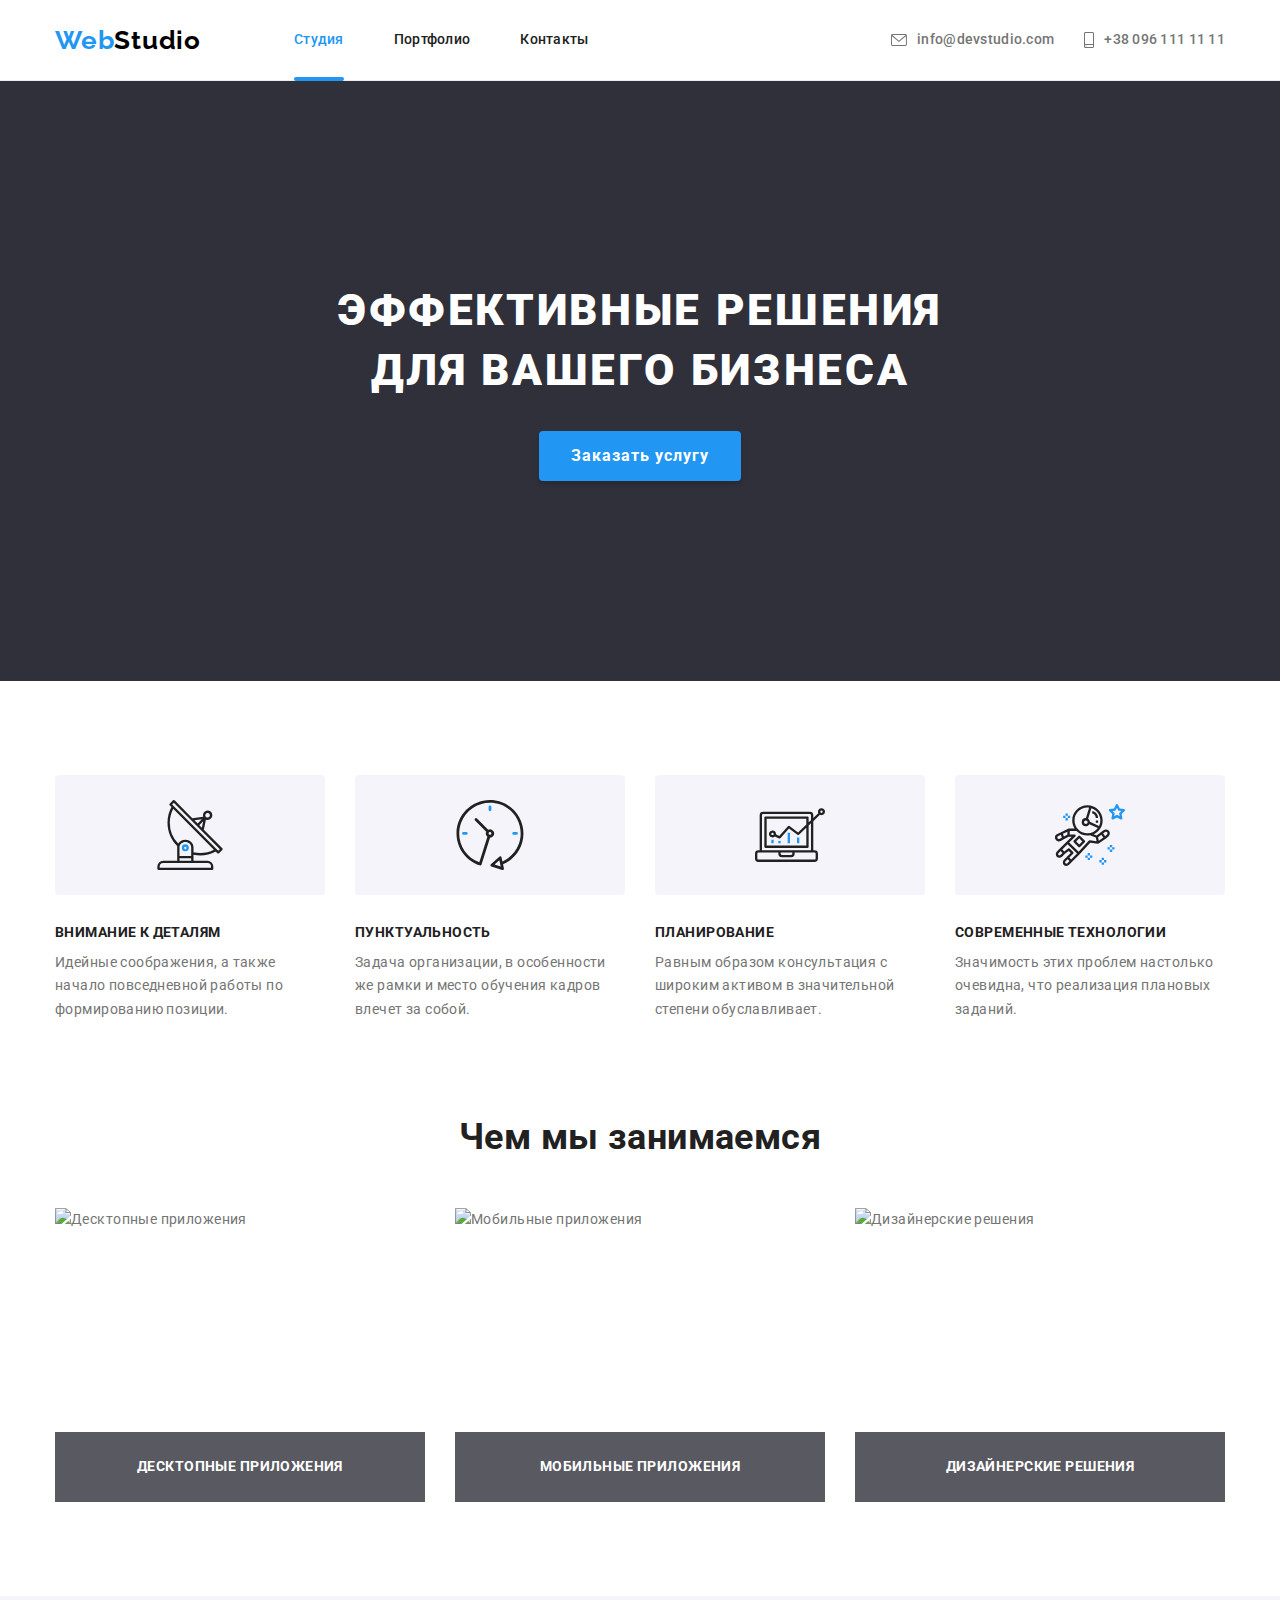
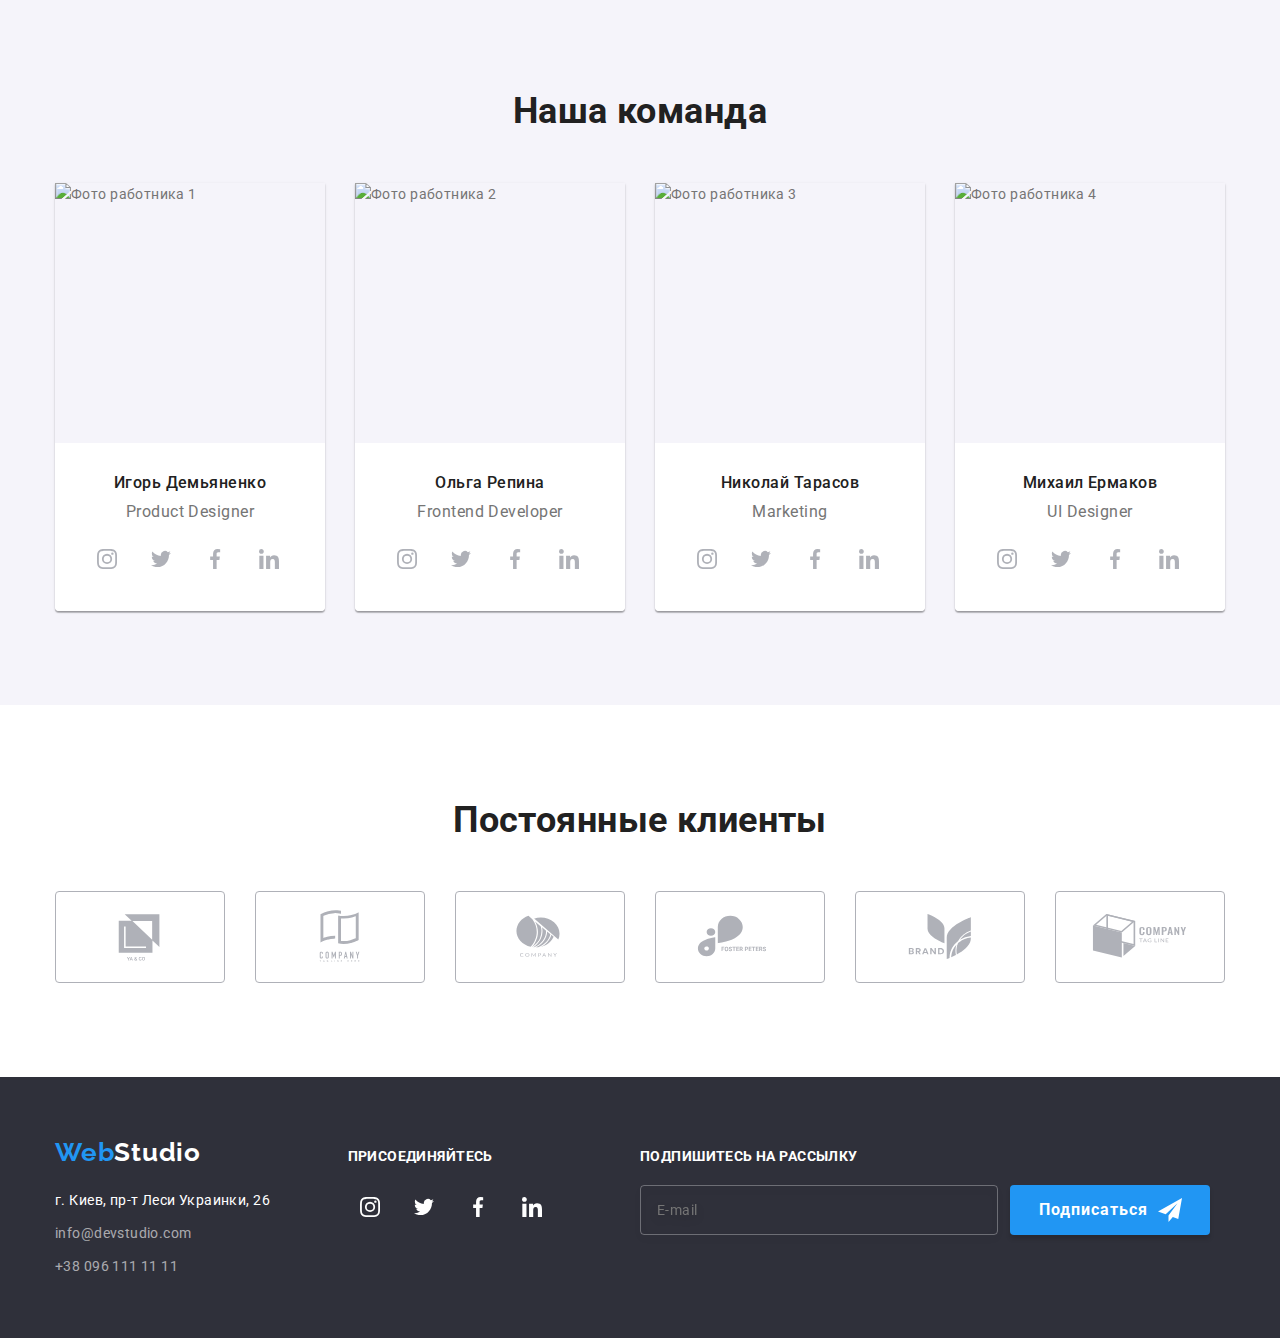
==== commit 37dd440b: "sass" ====
--- a/index.html
+++ b/index.html
@@ -11,7 +11,7 @@
     href="https://fonts.googleapis.com/css2?family=Raleway:wght@500;700&family=Roboto:wght@400;500;700;900&display=swap"
     rel="stylesheet" />
   <link rel="stylesheet" href="https://cdnjs.cloudflare.com/ajax/libs/modern-normalize/1.0.0/modern-normalize.css" />
-  <link rel="stylesheet" href="./css/styles.css" />
+  <link rel="stylesheet" href="./css/main.css" />
 </head>
 
 <body>
@@ -23,7 +23,7 @@
         <span class="logo__color--black">Studio</span>
       </p>
       <nav>
-        <ul class="list menu-nav ">
+        <ul class="menu-nav list">
           <li class="menu-nav__item">
             <a class="link menu-nav__link menu-nav__link--current" href="./index.html">Студия</a>
           </li>
@@ -35,7 +35,7 @@
           </li>
         </ul>
       </nav>
-      <ul class="list menu-contacts">
+      <ul class="menu-contacts list">
         <li class="menu-contacts__item">
           <a class="link menu-contacts__link" href="mailto:info@devstudio.com">
             <svg class="menu-contacts__svg" width="16" height="12">
@@ -74,10 +74,10 @@
     <section class="features">
       <div class="container">
         <h2 class="visually-hidden">Особенности</h2>
-        <ul class="list features__list">
-          <li class="features__item">
-            <div class="features__icon">
-              <svg class="features__cvg">
+        <ul class="features-list list">
+          <li class="features-list__item">
+            <div class="features-list__icon">
+              <svg class="features-list__cvg">
                 <use href="./images/sprite.svg#icon-antenna"></use>
               </svg>
             </div>
@@ -87,9 +87,9 @@
               формированию позиции.
             </p>
           </li>
-          <li class="features__item">
-            <div class="features__icon">
-              <svg class="features__cvg">
+          <li class="features-list__item">
+            <div class="features-list__icon">
+              <svg class="features-list__cvg">
                 <use href="./images/sprite.svg#icon-clock"></use>
               </svg>
             </div>
@@ -99,9 +99,9 @@
               кадров влечет за собой.
             </p>
           </li>
-          <li class="features__item">
-            <div class="features__icon">
-              <svg class="features__cvg">
+          <li class="features-list__item">
+            <div class="features-list__icon">
+              <svg class="features-list__cvg">
                 <use href="./images/sprite.svg#icon-diagram"></use>
               </svg>
             </div>
@@ -111,9 +111,9 @@
               степени обуславливает.
             </p>
           </li>
-          <li class="features__item">
-            <div class="features__icon">
-              <svg class="features__cvg">
+          <li class="features-list__item">
+            <div class="features-list__icon">
+              <svg class="features-list__cvg">
                 <use href="./images/sprite.svg#icon-astronaut"></use>
               </svg>
             </div>
@@ -131,24 +131,24 @@
     <section class="direction section">
       <div class="container">
         <h2 class="section__title">Чем мы занимаемся</h2>
-        <ul class="list direction__list">
-          <li class="direction__item">
-            <div class="direction__card">
-              <img src="./images/studio/img-1.jpg" width="370" height="294" alt="Десктопные приложения" />
-              <p class="direction__caption">Десктопные приложения</p>
-            </div>
-          </li>
-          <li class="direction__item">
-            <div class="direction__card">
-              <img src="./images/studio/img-2.jpg" width="370" height="294" alt="Мобильные приложения" />
-              <p class="direction__caption">Мобильные приложения</p>
-            </div>
-          </li>
-          <li class="direction__item">
-            <div class="direction__card">
-              <img src="./images/studio/img-3.jpg" width="370" height="294" alt="Дизайнерские решения" />
-              <p class="direction__caption">Дизайнерские решения</p>
-            </div>
+        <ul class="direction-cards-set list">
+          <li class="direction-cards-set__item">
+
+            <img src="./images/studio/img-1.jpg" width="370" height="294" alt="Десктопные приложения" />
+            <p class="direction-cards-set__caption">Десктопные приложения</p>
+
+          </li>
+          <li class="direction-cards-set__item">
+
+            <img src="./images/studio/img-2.jpg" width="370" height="294" alt="Мобильные приложения" />
+            <p class="direction-cards-set__caption">Мобильные приложения</p>
+
+          </li>
+          <li class="direction-cards-set__item">
+
+            <img src="./images/studio/img-3.jpg" width="370" height="294" alt="Дизайнерские решения" />
+            <p class="direction-cards-set__caption">Дизайнерские решения</p>
+
           </li>
         </ul>
       </div>
@@ -158,12 +158,12 @@
     <section class="team section">
       <div class="container">
         <h2 class="section__title">Наша команда</h2>
-        <ul class="list team__cards-set">
-          <li class="team__item">
+        <ul class="list team-cards-set list">
+          <li class="team-cards-set__item">
             <img src="./images/foto-team/img-1.jpg" width="270" height="260" alt="Фото работника 1" />
-            <div class="taem__content">
-              <h3 class="team__title">Игорь Демьяненко</h3>
-              <p class="team__text" lang="en">Product Designer</p>
+            <div class="team-cards-set__content">
+              <h3 class="team-cards-set__title">Игорь Демьяненко</h3>
+              <p class="team-cards-set__text" lang="en">Product Designer</p>
               <ul class="list social">
                 <li class="social__item">
                   <a class="link social__link" href="https://www.instagram.com/" target="_blank"
@@ -199,11 +199,11 @@
               </ul>
             </div>
           </li>
-          <li class="team__item">
+          <li class="team-cards-set__item">
             <img src="./images/foto-team/img-2.jpg" width="270" height="260" alt="Фото работника 2" />
-            <div class="taem__content">
-              <h3 class="team__title">Ольга Репина</h3>
-              <p class="team__text" lang="en">Frontend Developer</p>
+            <div class="team-cards-set__content">
+              <h3 class="team-cards-set__title">Ольга Репина</h3>
+              <p class="team-cards-set__text" lang="en">Frontend Developer</p>
               <ul class="list social">
                 <li class="social__item">
                   <a class="link social__link" href="https://www.instagram.com/" target="_blank"
@@ -239,11 +239,11 @@
               </ul>
             </div>
           </li>
-          <li class="team__item">
+          <li class="team-cards-set__item">
             <img src="./images/foto-team/img-3.jpg" width="270" height="260" alt="Фото работника 3" />
-            <div class="taem__content">
-              <h3 class="team__title">Николай Тарасов</h3>
-              <p class="team__text" lang="en">Marketing</p>
+            <div class="team-cards-set__content">
+              <h3 class="team-cards-set__title">Николай Тарасов</h3>
+              <p class="team-cards-set__text" lang="en">Marketing</p>
               <ul class="list social">
                 <li class="social__item">
                   <a class="link social__link" href="https://www.instagram.com/" target="_blank"
@@ -279,11 +279,11 @@
               </ul>
             </div>
           </li>
-          <li class="team__item">
+          <li class="team-cards-set__item">
             <img src="./images/foto-team/img-4.jpg" width="270" height="260" alt="Фото работника 4" />
-            <div class="taem__content">
-              <h3 class="team__title">Михаил Ермаков</h3>
-              <p class="team__text" lang="en">UI Designer</p>
+            <div class="team-cards-set__content">
+              <h3 class="team-cards-set__title">Михаил Ермаков</h3>
+              <p class="team-cards-set__text" lang="en">UI Designer</p>
               <ul class="list social">
                 <li class="social__item">
                   <a class="link social__link" href="https://www.instagram.com/" target="_blank"
--- a/css/main.css
+++ b/css/main.css
@@ -0,0 +1,886 @@
+@charset "UTF-8";
+:root {
+  --text-main-col: #757575;
+  --alt-text-col: #ffffff99;
+  --logo-web-col: #2196f3;
+  --logo-studio-col: #000000;
+  --logo-studio-alt-col: #ffffff;
+  --title-main-col: #ffffff;
+  --title-sub-col: #212121;
+  --acent-col: #2196f3;
+  --portfolio-border: #eeeeee;
+  --header-border: #ececec;
+  --icon-col: #afb1b8;
+  --bg-head: #ffffff;
+  --bg-hero: #2f303a;
+  --bg-team: #f5f4fa;
+  --bg-foot: #2f303a;
+  --main-font: "Roboto", sans-serif;
+  --title-font: "Raleway", sans-serif;
+  --timing-function: cubic-bezier(0.4, 0, 0.2, 1);
+}
+
+html {
+  box-sizing: border-box;
+}
+
+*,
+*::before,
+*::after {
+  box-sizing: inherit;
+}
+
+h1,
+h2,
+h3,
+p {
+  margin-top: 0px;
+  margin-bottom: 0px;
+}
+
+img {
+  display: block;
+  max-width: 100%;
+  height: auto;
+}
+
+body {
+  font-size: 14px;
+  font-weight: 400;
+  line-height: 1.71;
+  letter-spacing: 0.03em;
+  font-family: var(--main-font);
+  color: var(--text-main-col);
+}
+
+.link {
+  color: inherit;
+  text-decoration: none;
+  transition: color 250ms var(--timing-function);
+}
+
+.link:hover,
+.link:focus {
+  color: var(--acent-col);
+}
+
+.list {
+  list-style: none;
+  margin: 0;
+  padding: 0;
+}
+
+.container {
+  width: 1200px;
+  padding-left: 15px;
+  padding-right: 15px;
+  margin: 0px auto;
+}
+
+.section {
+  padding-top: 94px;
+  padding-bottom: 94px;
+}
+
+.visually-hidden {
+  position: absolute !important;
+  clip: rect(1px 1px 1px 1px);
+  clip: rect(1px, 1px, 1px, 1px);
+  padding: 0 !important;
+  border: 0 !important;
+  height: 1px !important;
+  width: 1px !important;
+  overflow: hidden;
+}
+
+.logo {
+  display: inline-flex;
+  font-family: var(--title-font);
+  font-weight: 700;
+  font-size: 26px;
+  line-height: 1.19;
+  letter-spacing: 0.03em;
+}
+
+.header__logo {
+  margin-right: 93px;
+}
+
+.logo__color--blue {
+  color: var(--logo-web-col);
+}
+
+.logo__color--black {
+  color: var(--logo-studio-col);
+}
+
+.logo__color--white {
+  color: var(--logo-studio-alt-col);
+}
+
+.menu-nav {
+  display: flex;
+}
+
+.menu-nav__item {
+  display: flex;
+  position: relative;
+}
+
+.menu-nav__item:not(:last-child) {
+  margin-right: 50px;
+}
+
+.menu-nav__link {
+  padding: 32px 0px 32px 0px;
+  font-size: 14px;
+  font-weight: 500;
+  line-height: 1.14;
+  letter-spacing: 0.02em;
+  color: var(--title-sub-col);
+}
+
+.menu-nav__link--current {
+  color: var(--acent-col);
+}
+
+.menu-nav__link--current::after {
+  position: absolute;
+  left: 0;
+  bottom: -1px;
+  content: "";
+  width: 100%;
+  height: 4px;
+  background-color: var(--acent-col);
+  border-radius: 2px;
+}
+
+.menu-contacts {
+  display: flex;
+  margin-left: auto;
+}
+
+.menu-contacts__item:not(:last-child) {
+  margin-right: 30px;
+}
+
+.menu-contacts__link {
+  display: flex;
+  align-items: center;
+  padding: 32px 0px 32px 0px;
+  font-size: 14px;
+  font-weight: 500;
+  line-height: 1.14;
+  letter-spacing: 0.02em;
+}
+
+.menu-contacts__svg {
+  margin-right: 10px;
+  fill: currentColor;
+}
+
+.btn {
+  padding: 10px 32px;
+  font-weight: 700;
+  font-size: 16px;
+  line-height: 1.87;
+  letter-spacing: 0.06em;
+  color: var(--title-main-col);
+  background: var(--acent-col);
+  box-shadow: 0px 4px 4px rgba(0, 0, 0, 0.15);
+  border-radius: 4px;
+  border: none;
+  margin: 0px auto;
+}
+
+.btn:hover {
+  cursor: pointer;
+}
+
+.subsсribe__btn {
+  width: 200px;
+  height: 50px;
+  padding: 10px 62px 10px 29px;
+  font-weight: 700;
+  font-size: 16px;
+  line-height: 1.87;
+  letter-spacing: 0.06em;
+  color: var(--logo-studio-alt-col);
+  background: var(--acent-col);
+  box-shadow: 0px 4px 4px rgba(0, 0, 0, 0.15);
+  border-radius: 4px;
+  border: none;
+}
+
+.subsсribe__btn:hover {
+  cursor: pointer;
+}
+
+.btn-close {
+  position: absolute;
+  top: 8px;
+  left: 490px;
+  display: flex;
+  justify-content: center;
+  align-items: center;
+  width: 30px;
+  height: 30px;
+  border: 1px solid rgba(0, 0, 0, 0.1);
+  border-radius: 50%;
+  background-color: var(--bg-head);
+}
+
+.btn-close:hover {
+  cursor: pointer;
+}
+
+.btn-close__svg {
+  fill: var(--logo-studio-col);
+  transition: fill 250ms var(--timing-function);
+}
+
+.btn-close:hover .btn-close__svg,
+.btn-close:focus .btn-close__svg {
+  fill: var(--acent-col);
+}
+
+.btn__modal-submit {
+  display: block;
+  padding: 10px 55px;
+  margin: 0 auto;
+  width: 200px;
+  height: 50px;
+  font-size: 16px;
+  font-weight: 700;
+  line-height: 1.87;
+  letter-spacing: 0.06em;
+  color: var(--logo-studio-alt-col);
+  background: var(--acent-col);
+  box-shadow: 0px 4px 4px rgba(0, 0, 0, 0.15);
+  border: none;
+  border-radius: 4px;
+  transition: background-color 250ms var(--timing-function);
+}
+
+.btn__modal-submit:hover,
+.btn__modal-submit:focus {
+  background: #188ce8;
+  cursor: pointer;
+}
+
+.features-list {
+  display: flex;
+  flex-wrap: wrap;
+  justify-content: center;
+  margin-top: -30px;
+  margin-left: -30px;
+}
+
+.features-list__item {
+  margin-top: 30px;
+  margin-left: 30px;
+  flex-basis: calc((100% - 4 * 30px) / 4);
+}
+
+.features-list__icon {
+  display: flex;
+  justify-content: center;
+  align-items: center;
+  margin-bottom: 30px;
+  background-color: var(--bg-team);
+  width: 270px;
+  height: 120px;
+  border-radius: 4px;
+}
+
+.features-list__cvg {
+  width: 70px;
+  height: 70px;
+}
+
+.direction-cards-set {
+  display: flex;
+  flex-wrap: wrap;
+  justify-content: center;
+  margin-top: -30px;
+  margin-left: -30px;
+}
+
+.direction-cards-set__item {
+  position: relative;
+  flex-basis: calc((100% - 3 * 30px) / 3);
+  margin-top: 30px;
+  margin-left: 30px;
+}
+
+.direction-cards-set__caption {
+  position: absolute;
+  bottom: 0;
+  display: flex;
+  justify-content: center;
+  align-items: center;
+  width: 100%;
+  height: 70px;
+  font-weight: 700;
+  font-size: 14px;
+  line-height: 1.14;
+  letter-spacing: 0.03em;
+  text-transform: uppercase;
+  color: var(--title-main-col);
+  background-color: rgba(47, 48, 58, 0.8);
+}
+
+.team-cards-set {
+  display: flex;
+  flex-wrap: wrap;
+  justify-content: center;
+  margin-top: -30px;
+  margin-left: -30px;
+}
+
+.team-cards-set__item {
+  margin-top: 30px;
+  margin-left: 30px;
+  flex-basis: calc((100% - 4 * 30px) / 4);
+  box-shadow: 0px 1px 3px rgba(0, 0, 0, 0.12), 0px 1px 1px rgba(0, 0, 0, 0.14), 0px 2px 1px rgba(0, 0, 0, 0.2);
+  border-radius: 0px 0px 4px 4px;
+}
+
+.team-cards-set__content {
+  background-color: var(--bg-head);
+  padding: 30px;
+  border-radius: 0px 0px 4px 4px;
+}
+
+.team-cards-set__title {
+  text-align: center;
+  margin-bottom: 10px;
+  font-weight: 500;
+  font-size: 16px;
+  line-height: 1.19;
+  letter-spacing: 0.03em;
+  color: var(--title-sub-col);
+}
+
+.team-cards-set__text {
+  margin-bottom: 16px;
+  text-align: center;
+  font-size: 16px;
+  line-height: 1.19;
+  letter-spacing: 0.03em;
+}
+
+.social {
+  display: inline-flex;
+}
+
+.social__item {
+  width: 44px;
+  height: 44px;
+}
+
+.social__item:not(:last-child) {
+  margin-right: 10px;
+}
+
+.social__link {
+  display: flex;
+  justify-content: center;
+  align-items: center;
+  width: 100%;
+  height: 100%;
+  border-radius: 50%;
+  border-color: var(--bg-head);
+  transition: background-color 250ms var(--timing-function);
+}
+
+.social__link:hover,
+.social__link:focus {
+  background-color: var(--acent-col);
+}
+
+.social__svg {
+  fill: var(--icon-col);
+  transition: fill 250ms var(--timing-function);
+}
+
+.social__link:hover .social__svg,
+.social__link:focus .social__svg {
+  fill: var(--bg-head);
+}
+
+.social__link--foot {
+  background: rgba(255, 255, 255, 0.1);
+}
+
+.social__svg--foot {
+  fill: var(--title-main-col);
+}
+
+.clients {
+  display: inline-flex;
+}
+
+.clients__item {
+  width: 170px;
+  height: 92px;
+}
+
+.clients__item:not(:last-child) {
+  margin-right: 30px;
+}
+
+.clients__link {
+  display: flex;
+  justify-content: center;
+  align-items: center;
+  width: 100%;
+  height: 100%;
+  border: 1px solid;
+  border-color: var(--icon-col);
+  border-radius: 4px;
+  transition: border-color 250ms var(--timing-function);
+}
+
+.clients__link:hover,
+.clients__link:focus {
+  border-color: var(--acent-col);
+}
+
+.clients__svg {
+  fill: var(--icon-col);
+  transition: fill 250ms var(--timing-function);
+}
+
+.clients__link:hover .clients__svg,
+.clients__link:focus .clients__svg {
+  fill: var(--acent-col);
+}
+
+.address {
+  font-style: inherit;
+  margin-top: 20px;
+}
+
+.address__item:not(:first-child) {
+  margin-top: 9px;
+}
+
+.address__text {
+  font-size: 14px;
+  line-height: 1.71;
+  letter-spacing: 0.03em;
+  color: var(--title-main-col);
+}
+
+.subsсribe__input,
+.address__text--contacts {
+  font-size: 14px;
+  line-height: 1.71;
+  letter-spacing: 0.03em;
+  color: var(--alt-text-col);
+}
+
+.subsсribe__input {
+  width: 358px;
+  height: 50px;
+  padding: 15px 0px 15px 16px;
+  margin-right: 12px;
+  border: 1px solid rgba(255, 255, 255, 0.3);
+  filter: drop-shadow(0px 4px 4px rgba(0, 0, 0, 0.15));
+  border-radius: 4px;
+  background: transparent;
+  outline: none;
+  transition: border-color 250ms var(--timing-function);
+}
+
+.subsсribe__input:hover,
+.subsсribe__input:focus {
+  border-color: var(--acent-col);
+}
+
+.subsсribe {
+  position: relative;
+  display: inline-flex;
+}
+
+.subsсribe__svg {
+  pointer-events: none;
+  position: absolute;
+  top: -50px;
+  left: 518px;
+  fill: var(--title-main-col);
+}
+
+.filter {
+  display: flex;
+  justify-content: center;
+  margin-bottom: 50px;
+}
+
+.filtr__item:not(:last-child) {
+  margin-right: 8px;
+}
+
+.btn__filter {
+  display: inline-block;
+  padding: 6px 22px;
+  font-weight: 500;
+  font-size: 16px;
+  line-height: 1.63;
+  text-align: center;
+  letter-spacing: 0.03em;
+  color: var(--title-sub-col);
+  background-color: var(--bg-team);
+  border: none;
+  border-radius: 4px;
+  transition: background-color 250ms var(--timing-function), color 250ms var(--timing-function), box-shadow 250ms var(--timing-function);
+}
+
+.btn__filter:hover,
+.btn__filter:focus {
+  background-color: var(--acent-col);
+  color: var(--title-main-col);
+  box-shadow: 0px 3px 1px rgba(0, 0, 0, 0.1), 0px 1px 2px rgba(0, 0, 0, 0.08), 0px 2px 2px rgba(0, 0, 0, 0.12);
+}
+
+.hero__title {
+  margin-bottom: 30px;
+  font-weight: 900;
+  font-size: 44px;
+  line-height: 1.36;
+  text-align: center;
+  letter-spacing: 0.06em;
+  text-transform: uppercase;
+  color: var(--title-main-col);
+}
+
+.features__title {
+  margin-bottom: 10px;
+  font-weight: 700;
+  font-size: 14px;
+  line-height: 1.14;
+  letter-spacing: 0.03em;
+  text-transform: uppercase;
+  color: var(--title-sub-col);
+}
+
+.section__title {
+  margin-bottom: 50px;
+  font-weight: 700;
+  font-size: 36px;
+  line-height: 1.17;
+  color: var(--title-sub-col);
+  text-align: center;
+}
+
+.footer__title {
+  font-weight: bold;
+  font-size: 14px;
+  line-height: 1.14;
+  letter-spacing: 0.03em;
+  text-transform: uppercase;
+  color: var(--title-main-col);
+  margin-bottom: 20px;
+}
+
+.portfolio-list__title {
+  margin-bottom: 4px;
+  font-weight: 700;
+  font-size: 18px;
+  line-height: 2;
+  letter-spacing: 0.06em;
+  color: var(--title-sub-col);
+}
+
+.modal__title {
+  margin-bottom: 12px;
+  font-weight: 700;
+  font-size: 20px;
+  line-height: 1.15;
+  text-align: center;
+  letter-spacing: 0.03em;
+  color: #212121;
+}
+
+.backdrop {
+  position: fixed;
+  top: 0;
+  left: 0;
+  width: 100vw;
+  height: 100vh;
+  background-color: rgba(0, 0, 0, 0.2);
+  opacity: 1;
+  transform: scale(1);
+  transition: opacity 300ms var(--timing-function), transform 250ms var(--timing-function);
+}
+
+.is-hidden {
+  opacity: 0;
+  visibility: hidden;
+  pointer-events: none;
+  transform: scale(0.8);
+  transition: opacity 300ms var(--timing-function), visibility 300ms var(--timing-function), transform 300ms var(--timing-function);
+}
+
+.modal {
+  position: absolute;
+  top: 50%;
+  left: 50%;
+  transform: translate(-50%, -50%);
+  padding: 40px;
+  min-width: 528px;
+  background-color: var(--bg-head);
+  box-shadow: 0px 1px 3px rgba(0, 0, 0, 0.12), 0px 1px 1px rgba(0, 0, 0, 0.14), 0px 2px 1px rgba(0, 0, 0, 0.2);
+  border-radius: 4px;
+}
+
+.form-field {
+  position: relative;
+  display: flex;
+  flex-direction: column;
+  margin-bottom: 10px;
+}
+
+.form-field__input:focus + .form-field__svg {
+  fill: var(--acent-col);
+}
+
+.form-field__label {
+  margin-bottom: 4px;
+  font-weight: 400;
+  font-size: 12px;
+  line-height: 1.17;
+  letter-spacing: 0.01em;
+  color: var(--text-main-col);
+}
+
+.form-field__input {
+  padding-left: 42px;
+  min-height: 40px;
+  border: 1px solid rgba(33, 33, 33, 0.2);
+  border-radius: 4px;
+  transition: border 250ms var(--timing-function);
+}
+
+.form-field__input:focus,
+.form-field__input:hover {
+  outline: none;
+  border-color: var(--acent-col);
+}
+
+.form-field__svg {
+  position: absolute;
+  left: 12px;
+  bottom: 11px;
+  fill: var(--title-sub-col);
+  transition: fill 250ms var(--timing-function);
+}
+
+.form-field__comment {
+  margin-bottom: 20px;
+}
+
+.form-field__input--comment {
+  padding: 12px 16px;
+  min-height: 120px;
+  resize: none;
+  border: 1px solid rgba(33, 33, 33, 0.2);
+  border-radius: 4px;
+  transition: border 250ms var(--timing-function);
+}
+
+.form-field__input--comment:focus,
+.form-field__input--comment:hover {
+  outline: none;
+  border-color: var(--acent-col);
+}
+
+.form-field__input--comment::placeholder {
+  font-weight: 400;
+  font-size: 14px;
+  line-height: 1.14;
+  letter-spacing: 0.01em;
+  color: rgba(117, 117, 117, 0.5);
+}
+
+.agreement-conditions {
+  position: relative;
+  display: flex;
+  align-items: center;
+  justify-content: start;
+  padding-left: 36px;
+  padding-right: 11px;
+  margin-bottom: 30px;
+}
+
+.agreement-conditions__label {
+  display: inline-block;
+}
+
+.agreement-conditions__label::after {
+  position: absolute;
+  top: 50%;
+  left: 14px;
+  transform: translateY(-50%);
+  content: "";
+  display: block;
+  width: 16px;
+  height: 15px;
+  border: 2px solid var(--title-sub-col);
+  border-radius: 2px;
+  transition: border-color 250ms var(--timing-function), background-color 250ms var(--timing-function);
+}
+
+.agreement-conditions__input:checked + .agreement-conditions__label::after {
+  border: none;
+  background-image: url(../images/chek.svg);
+  background-size: 11px 8px;
+  background-position: 3px 4px;
+  background-repeat: no-repeat;
+  background-color: var(--acent-col);
+}
+
+.agreement-conditions__link,
+.agreement-conditions__label {
+  font-size: 14px;
+  font-weight: 400;
+  line-height: 1.71;
+  letter-spacing: 0.03em;
+}
+
+.agreement-conditions__link {
+  margin-left: auto;
+  color: var(--acent-col);
+}
+
+.portfolio-list {
+  margin-left: -30px;
+  margin-top: -30px;
+  display: flex;
+  flex-wrap: wrap;
+  justify-content: center;
+}
+
+.portfolio-list__card {
+  margin-left: 30px;
+  margin-top: 30px;
+}
+
+.portfolio-list__link {
+  display: block;
+  transition: box-shadow 250ms var(--timing-function);
+}
+
+.portfolio-list__link:hover,
+.portfolio-list__link:focus {
+  box-shadow: 0px 1px 1px rgba(0, 0, 0, 0.12), 0px 4px 4px rgba(0, 0, 0, 0.06), 1px 4px 6px rgba(0, 0, 0, 0.16);
+}
+
+.portfolio-list__img {
+  position: relative;
+  overflow: hidden;
+}
+
+.portfolio-list__content {
+  padding: 20px 24px;
+  border-left: 1px solid var(--portfolio-border);
+  border-right: 1px solid var(--portfolio-border);
+  border-bottom: 1px solid var(--portfolio-border);
+}
+
+.portfolio-list__text {
+  font-weight: 400;
+  font-size: 16px;
+  line-height: 1.88;
+  letter-spacing: 0.03em;
+  color: var(--text-main-col);
+}
+
+.overlay {
+  position: absolute;
+  top: 0;
+  left: 0;
+  transform: translateY(100%);
+  padding: 63px 24px;
+  width: 100%;
+  height: 100%;
+  font-size: 18px;
+  line-height: 1.56;
+  letter-spacing: 0.03em;
+  color: var(--title-main-col);
+  background-color: rgba(33, 150, 243, 0.9);
+  transition: transform 250ms var(--timing-function);
+}
+
+.portfolio-list__link:hover .overlay,
+.portfolio-list__link:focus .overlay {
+  transform: translateY(0);
+}
+
+.header {
+  border-bottom: 1px solid var(--header-border);
+  background-color: var(--bg-head);
+}
+
+.header__container {
+  display: flex;
+  align-items: center;
+  justify-content: start;
+}
+
+.hero {
+  display: flex;
+  padding-top: 200px;
+  padding-bottom: 200px;
+  text-align: center;
+  max-width: 1600px;
+  margin: 0px auto;
+  background-color: var(--bg-hero);
+  background-image: linear-gradient(to right, rgba(47, 48, 58, 0.4), rgba(47, 48, 58, 0.4)), url("../images/hero.jpg");
+  background-repeat: no-repeat;
+  background-size: cover;
+  background-position: center;
+}
+
+.features {
+  padding-top: 94px;
+  background-color: var(--bg-head);
+}
+
+.direction {
+  background-color: var(--bg-head);
+}
+
+.team {
+  background-color: var(--bg-team);
+}
+
+.footer {
+  padding-top: 60px;
+  padding-bottom: 60px;
+  background-color: var(--bg-foot);
+}
+
+.footer__container {
+  display: flex;
+}
+
+.footer__address-block {
+  width: calc(100% / 12 * 3);
+}
+
+.footer__social-block {
+  padding-top: 12px;
+  width: calc(100% / 12 * 3);
+}
+
+.footer__subscribe-block {
+  padding-top: 12px;
+  width: calc(100% / 12 * 6);
+}
+
+.portfolio {
+  background-color: var(--bg-head);
+}
+/*# sourceMappingURL=main.css.map */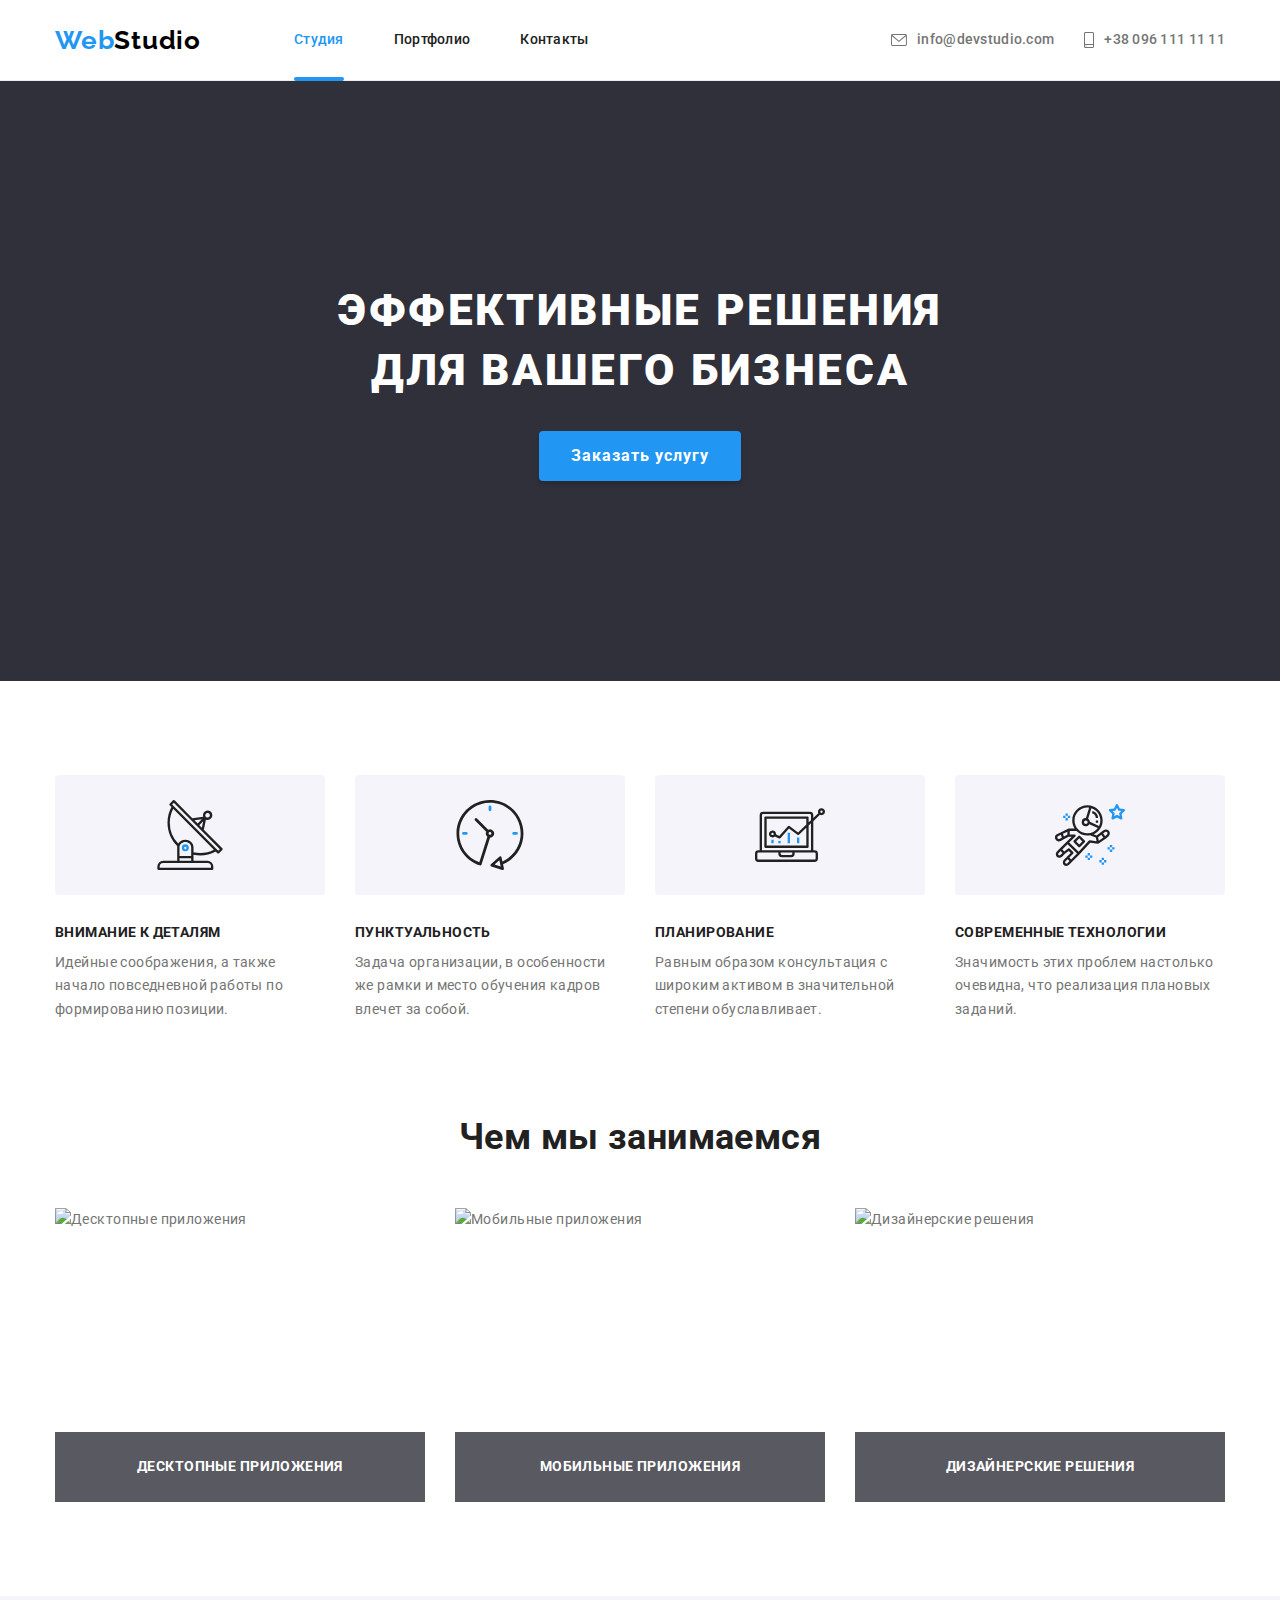
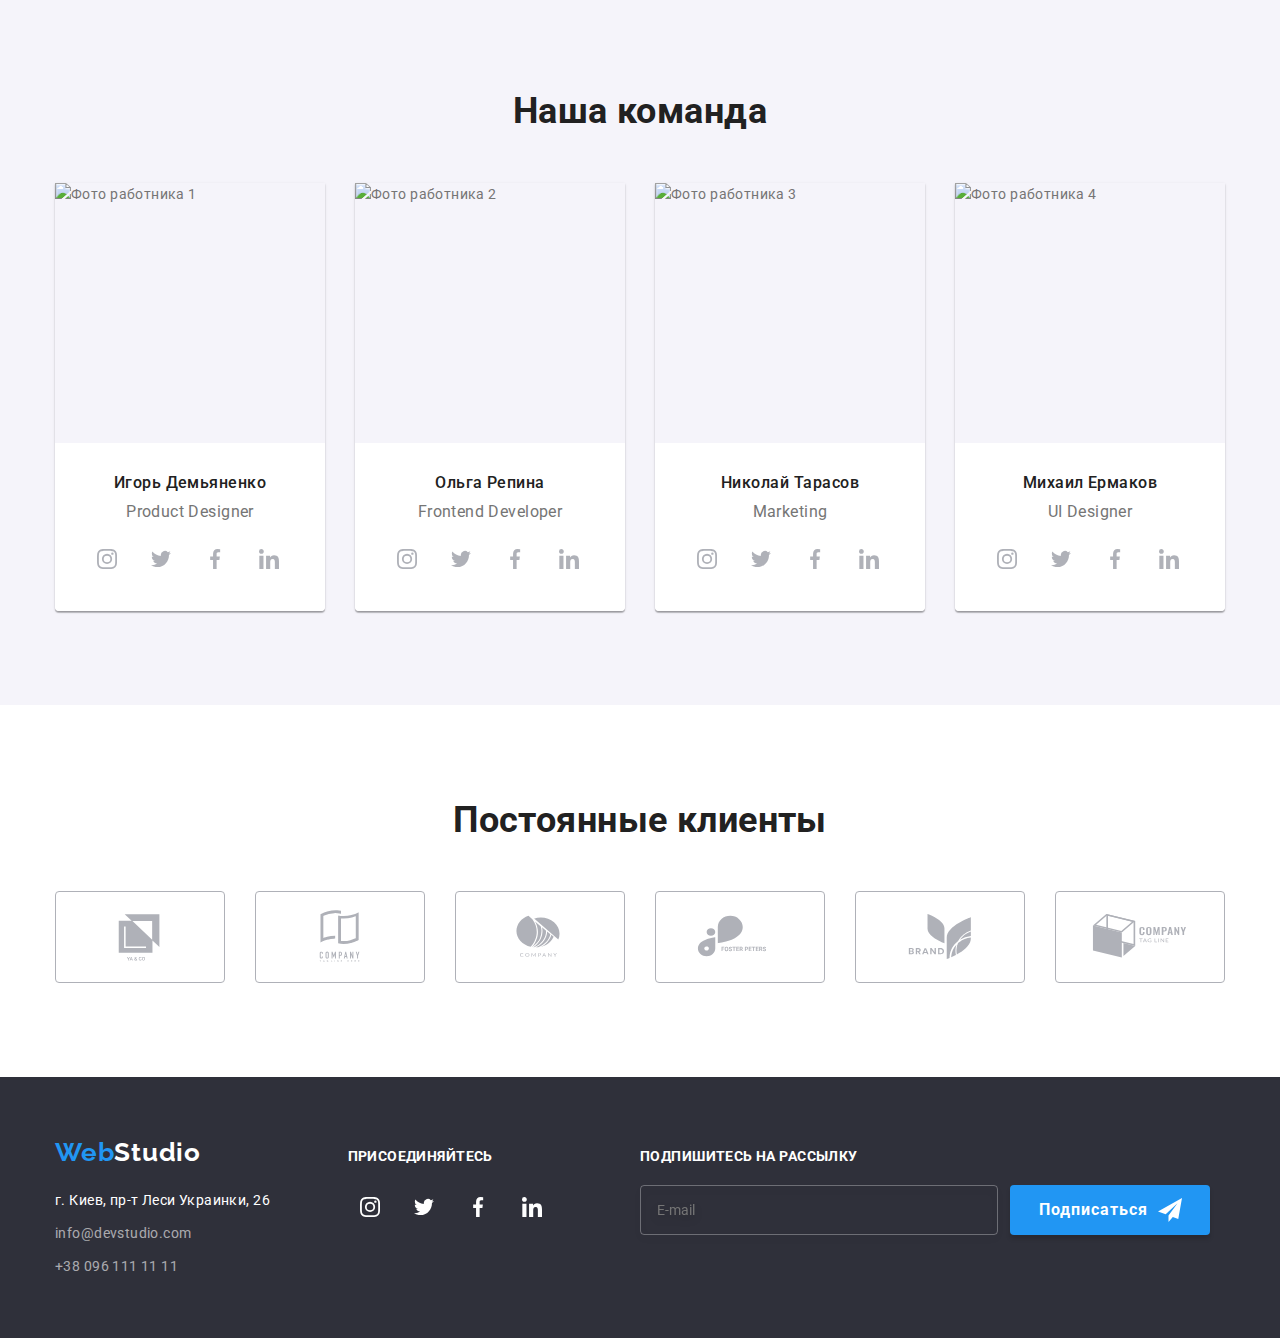
==== commit 149945f0: "edits" ====
--- a/index.html
+++ b/index.html
@@ -64,7 +64,7 @@
           Эффективные решения<br />
           для вашего бизнеса
         </h1>
-        <button data-modal-open class="btn" type="button">
+        <button data-modal-open class="btn btn__hero" type="button">
           Заказать услугу
         </button>
       </div>
@@ -441,7 +441,7 @@
           <svg class="subsсribe__svg" width="24">
             <use href="./images/sprite.svg#icon-send"></use>
           </svg>
-          <button class="subsсribe__btn" type="submit">Подписаться</button>
+          <button class="btn btn__subsсribe" type="submit">Подписаться</button>
         </form>
       </div>
     </div>
@@ -495,7 +495,7 @@
             rel="noopener noreferrer">Условия
             договора</a>
         </div>
-        <button class="btn__modal-submit" type="submit">Отправить</button>
+        <button class="btn btn__modal-submit" type="submit">Отправить</button>
       </form>
     </div>
   </div>
--- a/css/main.css
+++ b/css/main.css
@@ -18,6 +18,17 @@
   --main-font: "Roboto", sans-serif;
   --title-font: "Raleway", sans-serif;
   --timing-function: cubic-bezier(0.4, 0, 0.2, 1);
+  --box-shadow-card: 0px 1px 3px rgba(0, 0, 0, 0.12),
+    0px 1px 1px rgba(0, 0, 0, 0.14), 0px 2px 1px rgba(0, 0, 0, 0.2);
+  --box-shadow-portfolio-card: 0px 1px 1px rgba(0, 0, 0, 0.12),
+    0px 4px 4px rgba(0, 0, 0, 0.06), 1px 4px 6px rgba(0, 0, 0, 0.16);
+  --box-shadow-btn: 0px 4px 4px rgba(0, 0, 0, 0.15);
+  --box-shadow-filter-btn: 0px 3px 1px rgba(0, 0, 0, 0.1),
+    0px 1px 2px rgba(0, 0, 0, 0.08), 0px 2px 2px rgba(0, 0, 0, 0.12);
+}
+
+.address__text--contacts, .subsсribe__input {
+  color: var(--alt-text-col);
 }
 
 html {
@@ -75,11 +86,6 @@
   padding-left: 15px;
   padding-right: 15px;
   margin: 0px auto;
-}
-
-.section {
-  padding-top: 94px;
-  padding-bottom: 94px;
 }
 
 .visually-hidden {
@@ -133,7 +139,6 @@
 
 .menu-nav__link {
   padding: 32px 0px 32px 0px;
-  font-size: 14px;
   font-weight: 500;
   line-height: 1.14;
   letter-spacing: 0.02em;
@@ -168,7 +173,6 @@
   display: flex;
   align-items: center;
   padding: 32px 0px 32px 0px;
-  font-size: 14px;
   font-weight: 500;
   line-height: 1.14;
   letter-spacing: 0.02em;
@@ -180,49 +184,54 @@
 }
 
 .btn {
-  padding: 10px 32px;
   font-weight: 700;
   font-size: 16px;
   line-height: 1.87;
   letter-spacing: 0.06em;
-  color: var(--title-main-col);
   background: var(--acent-col);
-  box-shadow: 0px 4px 4px rgba(0, 0, 0, 0.15);
+  border: none;
   border-radius: 4px;
-  border: none;
-  margin: 0px auto;
+  box-shadow: var(--box-shadow-btn);
 }
 
 .btn:hover {
   cursor: pointer;
 }
 
-.subsсribe__btn {
+.btn__hero {
+  padding: 10px 32px;
+  color: var(--title-main-col);
+  margin: 0px auto;
+}
+
+.btn__subsсribe {
+  padding: 10px 62px 10px 29px;
   width: 200px;
   height: 50px;
-  padding: 10px 62px 10px 29px;
-  font-weight: 700;
-  font-size: 16px;
-  line-height: 1.87;
-  letter-spacing: 0.06em;
   color: var(--logo-studio-alt-col);
-  background: var(--acent-col);
-  box-shadow: 0px 4px 4px rgba(0, 0, 0, 0.15);
-  border-radius: 4px;
-  border: none;
-}
-
-.subsсribe__btn:hover {
-  cursor: pointer;
+}
+
+.btn__modal-submit {
+  display: block;
+  margin: 0 auto;
+  padding: 10px 55px;
+  width: 200px;
+  height: 50px;
+  color: var(--logo-studio-alt-col);
+  transition: background-color 250ms var(--timing-function);
+}
+
+.btn__modal-submit:hover, .btn__modal-submit:focus {
+  background: #188ce8;
 }
 
 .btn-close {
   position: absolute;
+  display: flex;
+  justify-content: center;
+  align-items: center;
   top: 8px;
   left: 490px;
-  display: flex;
-  justify-content: center;
-  align-items: center;
   width: 30px;
   height: 30px;
   border: 1px solid rgba(0, 0, 0, 0.1);
@@ -242,30 +251,6 @@
 .btn-close:hover .btn-close__svg,
 .btn-close:focus .btn-close__svg {
   fill: var(--acent-col);
-}
-
-.btn__modal-submit {
-  display: block;
-  padding: 10px 55px;
-  margin: 0 auto;
-  width: 200px;
-  height: 50px;
-  font-size: 16px;
-  font-weight: 700;
-  line-height: 1.87;
-  letter-spacing: 0.06em;
-  color: var(--logo-studio-alt-col);
-  background: var(--acent-col);
-  box-shadow: 0px 4px 4px rgba(0, 0, 0, 0.15);
-  border: none;
-  border-radius: 4px;
-  transition: background-color 250ms var(--timing-function);
-}
-
-.btn__modal-submit:hover,
-.btn__modal-submit:focus {
-  background: #188ce8;
-  cursor: pointer;
 }
 
 .features-list {
@@ -322,9 +307,7 @@
   width: 100%;
   height: 70px;
   font-weight: 700;
-  font-size: 14px;
   line-height: 1.14;
-  letter-spacing: 0.03em;
   text-transform: uppercase;
   color: var(--title-main-col);
   background-color: rgba(47, 48, 58, 0.8);
@@ -342,7 +325,7 @@
   margin-top: 30px;
   margin-left: 30px;
   flex-basis: calc((100% - 4 * 30px) / 4);
-  box-shadow: 0px 1px 3px rgba(0, 0, 0, 0.12), 0px 1px 1px rgba(0, 0, 0, 0.14), 0px 2px 1px rgba(0, 0, 0, 0.2);
+  box-shadow: var(--box-shadow-card);
   border-radius: 0px 0px 4px 4px;
 }
 
@@ -367,7 +350,6 @@
   text-align: center;
   font-size: 16px;
   line-height: 1.19;
-  letter-spacing: 0.03em;
 }
 
 .social {
@@ -394,8 +376,7 @@
   transition: background-color 250ms var(--timing-function);
 }
 
-.social__link:hover,
-.social__link:focus {
+.social__link:hover, .social__link:focus {
   background-color: var(--acent-col);
 }
 
@@ -442,8 +423,7 @@
   transition: border-color 250ms var(--timing-function);
 }
 
-.clients__link:hover,
-.clients__link:focus {
+.clients__link:hover, .clients__link:focus {
   border-color: var(--acent-col);
 }
 
@@ -467,17 +447,15 @@
 }
 
 .address__text {
-  font-size: 14px;
-  line-height: 1.71;
-  letter-spacing: 0.03em;
   color: var(--title-main-col);
 }
 
-.subsсribe__input,
+.subsсribe {
+  position: relative;
+  display: inline-flex;
+}
+
 .address__text--contacts {
-  font-size: 14px;
-  line-height: 1.71;
-  letter-spacing: 0.03em;
   color: var(--alt-text-col);
 }
 
@@ -494,14 +472,8 @@
   transition: border-color 250ms var(--timing-function);
 }
 
-.subsсribe__input:hover,
-.subsсribe__input:focus {
+.subsсribe__input:hover, .subsсribe__input:focus {
   border-color: var(--acent-col);
-}
-
-.subsсribe {
-  position: relative;
-  display: inline-flex;
 }
 
 .subsсribe__svg {
@@ -522,7 +494,7 @@
   margin-right: 8px;
 }
 
-.btn__filter {
+.filter__btn {
   display: inline-block;
   padding: 6px 22px;
   font-weight: 500;
@@ -537,70 +509,10 @@
   transition: background-color 250ms var(--timing-function), color 250ms var(--timing-function), box-shadow 250ms var(--timing-function);
 }
 
-.btn__filter:hover,
-.btn__filter:focus {
+.filter__btn:hover, .filter__btn:focus {
   background-color: var(--acent-col);
   color: var(--title-main-col);
-  box-shadow: 0px 3px 1px rgba(0, 0, 0, 0.1), 0px 1px 2px rgba(0, 0, 0, 0.08), 0px 2px 2px rgba(0, 0, 0, 0.12);
-}
-
-.hero__title {
-  margin-bottom: 30px;
-  font-weight: 900;
-  font-size: 44px;
-  line-height: 1.36;
-  text-align: center;
-  letter-spacing: 0.06em;
-  text-transform: uppercase;
-  color: var(--title-main-col);
-}
-
-.features__title {
-  margin-bottom: 10px;
-  font-weight: 700;
-  font-size: 14px;
-  line-height: 1.14;
-  letter-spacing: 0.03em;
-  text-transform: uppercase;
-  color: var(--title-sub-col);
-}
-
-.section__title {
-  margin-bottom: 50px;
-  font-weight: 700;
-  font-size: 36px;
-  line-height: 1.17;
-  color: var(--title-sub-col);
-  text-align: center;
-}
-
-.footer__title {
-  font-weight: bold;
-  font-size: 14px;
-  line-height: 1.14;
-  letter-spacing: 0.03em;
-  text-transform: uppercase;
-  color: var(--title-main-col);
-  margin-bottom: 20px;
-}
-
-.portfolio-list__title {
-  margin-bottom: 4px;
-  font-weight: 700;
-  font-size: 18px;
-  line-height: 2;
-  letter-spacing: 0.06em;
-  color: var(--title-sub-col);
-}
-
-.modal__title {
-  margin-bottom: 12px;
-  font-weight: 700;
-  font-size: 20px;
-  line-height: 1.15;
-  text-align: center;
-  letter-spacing: 0.03em;
-  color: #212121;
+  box-shadow: var(--box-shadow-filter-btn);
 }
 
 .backdrop {
@@ -631,8 +543,18 @@
   padding: 40px;
   min-width: 528px;
   background-color: var(--bg-head);
-  box-shadow: 0px 1px 3px rgba(0, 0, 0, 0.12), 0px 1px 1px rgba(0, 0, 0, 0.14), 0px 2px 1px rgba(0, 0, 0, 0.2);
+  box-shadow: var(--box-shadow-card);
   border-radius: 4px;
+}
+
+.modal__title {
+  margin-bottom: 12px;
+  font-weight: 700;
+  font-size: 20px;
+  line-height: 1.15;
+  text-align: center;
+  letter-spacing: 0.03em;
+  color: #212121;
 }
 
 .form-field {
@@ -640,10 +562,6 @@
   display: flex;
   flex-direction: column;
   margin-bottom: 10px;
-}
-
-.form-field__input:focus + .form-field__svg {
-  fill: var(--acent-col);
 }
 
 .form-field__label {
@@ -663,8 +581,7 @@
   transition: border 250ms var(--timing-function);
 }
 
-.form-field__input:focus,
-.form-field__input:hover {
+.form-field__input:focus, .form-field__input:hover {
   outline: none;
   border-color: var(--acent-col);
 }
@@ -675,6 +592,10 @@
   bottom: 11px;
   fill: var(--title-sub-col);
   transition: fill 250ms var(--timing-function);
+}
+
+.form-field__input:focus + .form-field__svg {
+  fill: var(--acent-col);
 }
 
 .form-field__comment {
@@ -690,8 +611,7 @@
   transition: border 250ms var(--timing-function);
 }
 
-.form-field__input--comment:focus,
-.form-field__input--comment:hover {
+.form-field__input--comment:focus, .form-field__input--comment:hover {
   outline: none;
   border-color: var(--acent-col);
 }
@@ -719,11 +639,11 @@
 }
 
 .agreement-conditions__label::after {
+  content: "";
   position: absolute;
   top: 50%;
   left: 14px;
   transform: translateY(-50%);
-  content: "";
   display: block;
   width: 16px;
   height: 15px;
@@ -741,12 +661,8 @@
   background-color: var(--acent-col);
 }
 
-.agreement-conditions__link,
-.agreement-conditions__label {
-  font-size: 14px;
-  font-weight: 400;
-  line-height: 1.71;
-  letter-spacing: 0.03em;
+.agreement-conditions__input:focus + .agreement-conditions__label::after {
+  border-color: var(--acent-col);
 }
 
 .agreement-conditions__link {
@@ -762,6 +678,15 @@
   justify-content: center;
 }
 
+.portfolio-list__title {
+  margin-bottom: 4px;
+  font-weight: 700;
+  font-size: 18px;
+  line-height: 2;
+  letter-spacing: 0.06em;
+  color: var(--title-sub-col);
+}
+
 .portfolio-list__card {
   margin-left: 30px;
   margin-top: 30px;
@@ -772,9 +697,8 @@
   transition: box-shadow 250ms var(--timing-function);
 }
 
-.portfolio-list__link:hover,
-.portfolio-list__link:focus {
-  box-shadow: 0px 1px 1px rgba(0, 0, 0, 0.12), 0px 4px 4px rgba(0, 0, 0, 0.06), 1px 4px 6px rgba(0, 0, 0, 0.16);
+.portfolio-list__link:hover, .portfolio-list__link:focus {
+  box-shadow: var(--box-shadow-portfolio-card);
 }
 
 .portfolio-list__img {
@@ -818,6 +742,20 @@
   transform: translateY(0);
 }
 
+.section {
+  padding-top: 94px;
+  padding-bottom: 94px;
+}
+
+.section__title {
+  margin-bottom: 50px;
+  font-weight: 700;
+  font-size: 36px;
+  line-height: 1.17;
+  color: var(--title-sub-col);
+  text-align: center;
+}
+
 .header {
   border-bottom: 1px solid var(--header-border);
   background-color: var(--bg-head);
@@ -843,9 +781,30 @@
   background-position: center;
 }
 
+.hero__title {
+  margin-bottom: 30px;
+  font-weight: 900;
+  font-size: 44px;
+  line-height: 1.36;
+  text-align: center;
+  letter-spacing: 0.06em;
+  text-transform: uppercase;
+  color: var(--title-main-col);
+}
+
 .features {
   padding-top: 94px;
   background-color: var(--bg-head);
+}
+
+.features__title {
+  margin-bottom: 10px;
+  font-weight: 700;
+  font-size: 14px;
+  line-height: 1.14;
+  letter-spacing: 0.03em;
+  text-transform: uppercase;
+  color: var(--title-sub-col);
 }
 
 .direction {
@@ -866,6 +825,16 @@
   display: flex;
 }
 
+.footer__title {
+  font-weight: 700;
+  font-size: 14px;
+  line-height: 1.14;
+  letter-spacing: 0.03em;
+  text-transform: uppercase;
+  color: var(--title-main-col);
+  margin-bottom: 20px;
+}
+
 .footer__address-block {
   width: calc(100% / 12 * 3);
 }
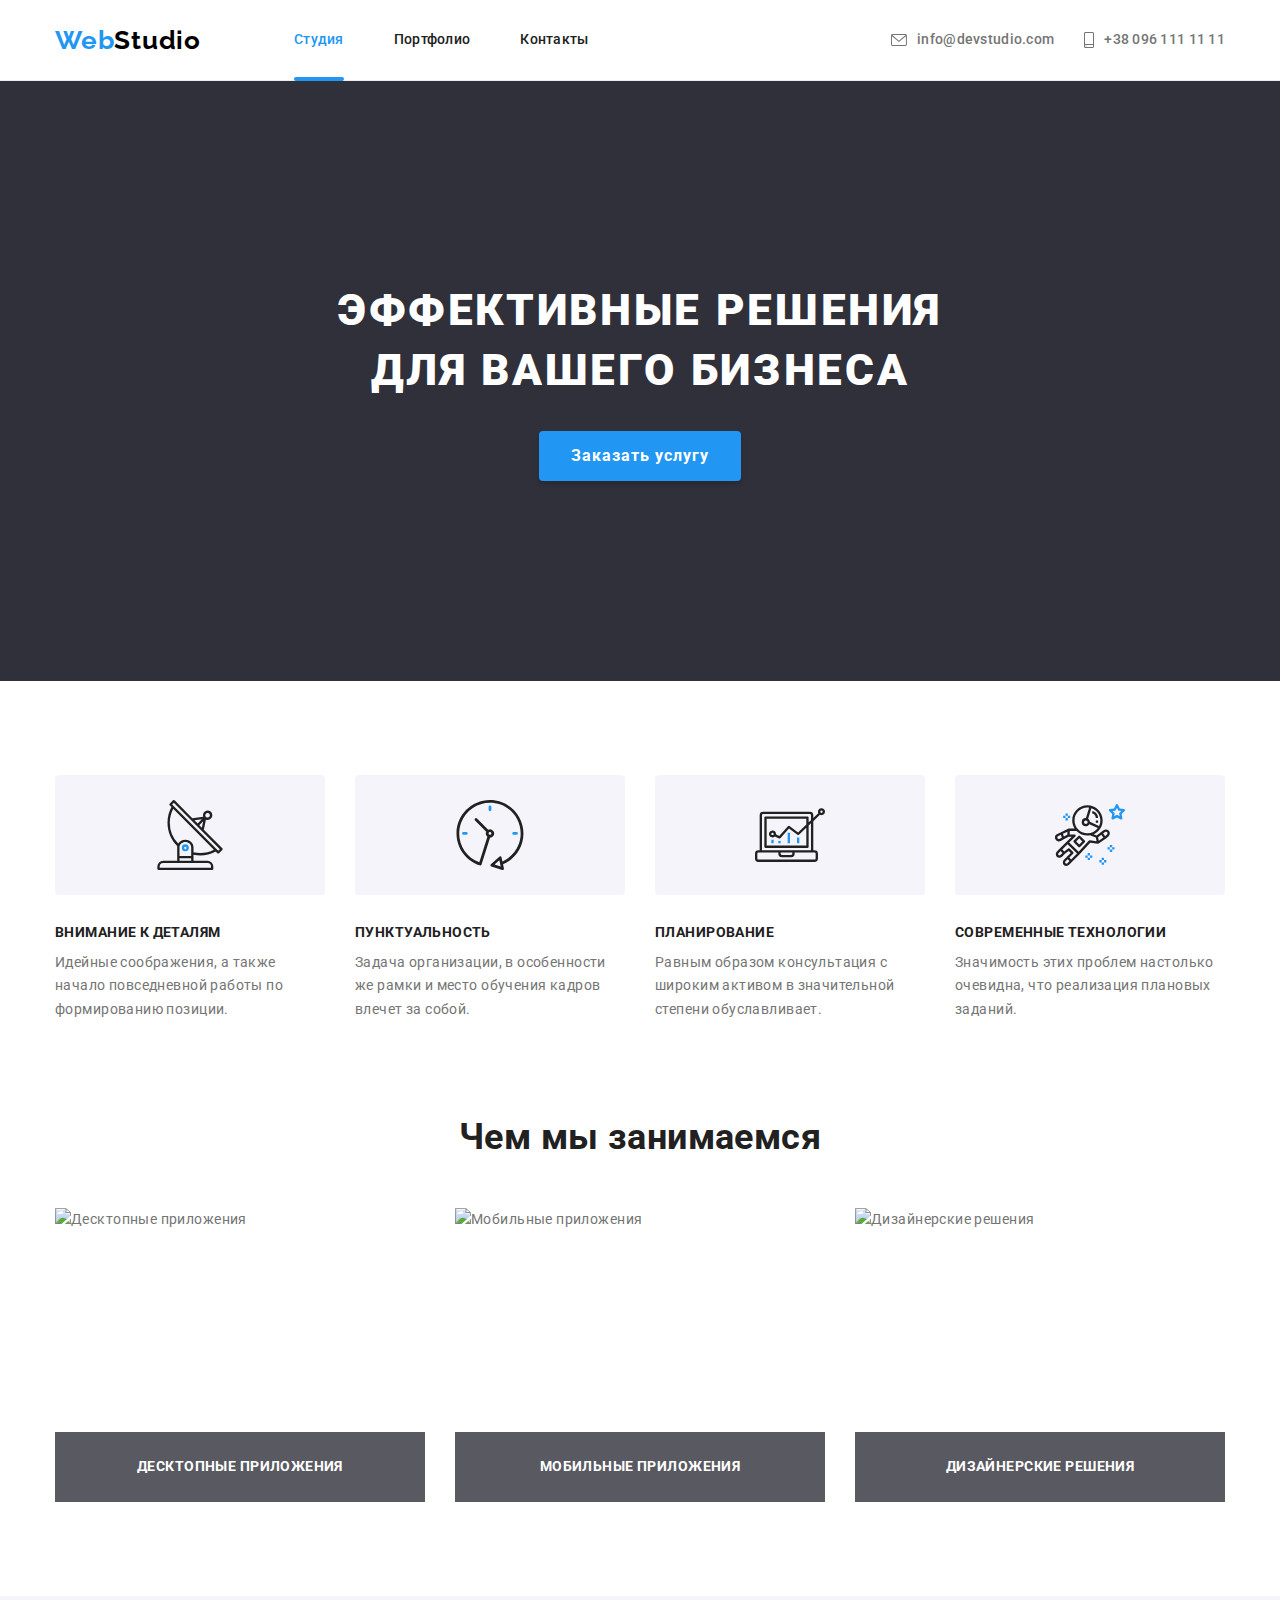
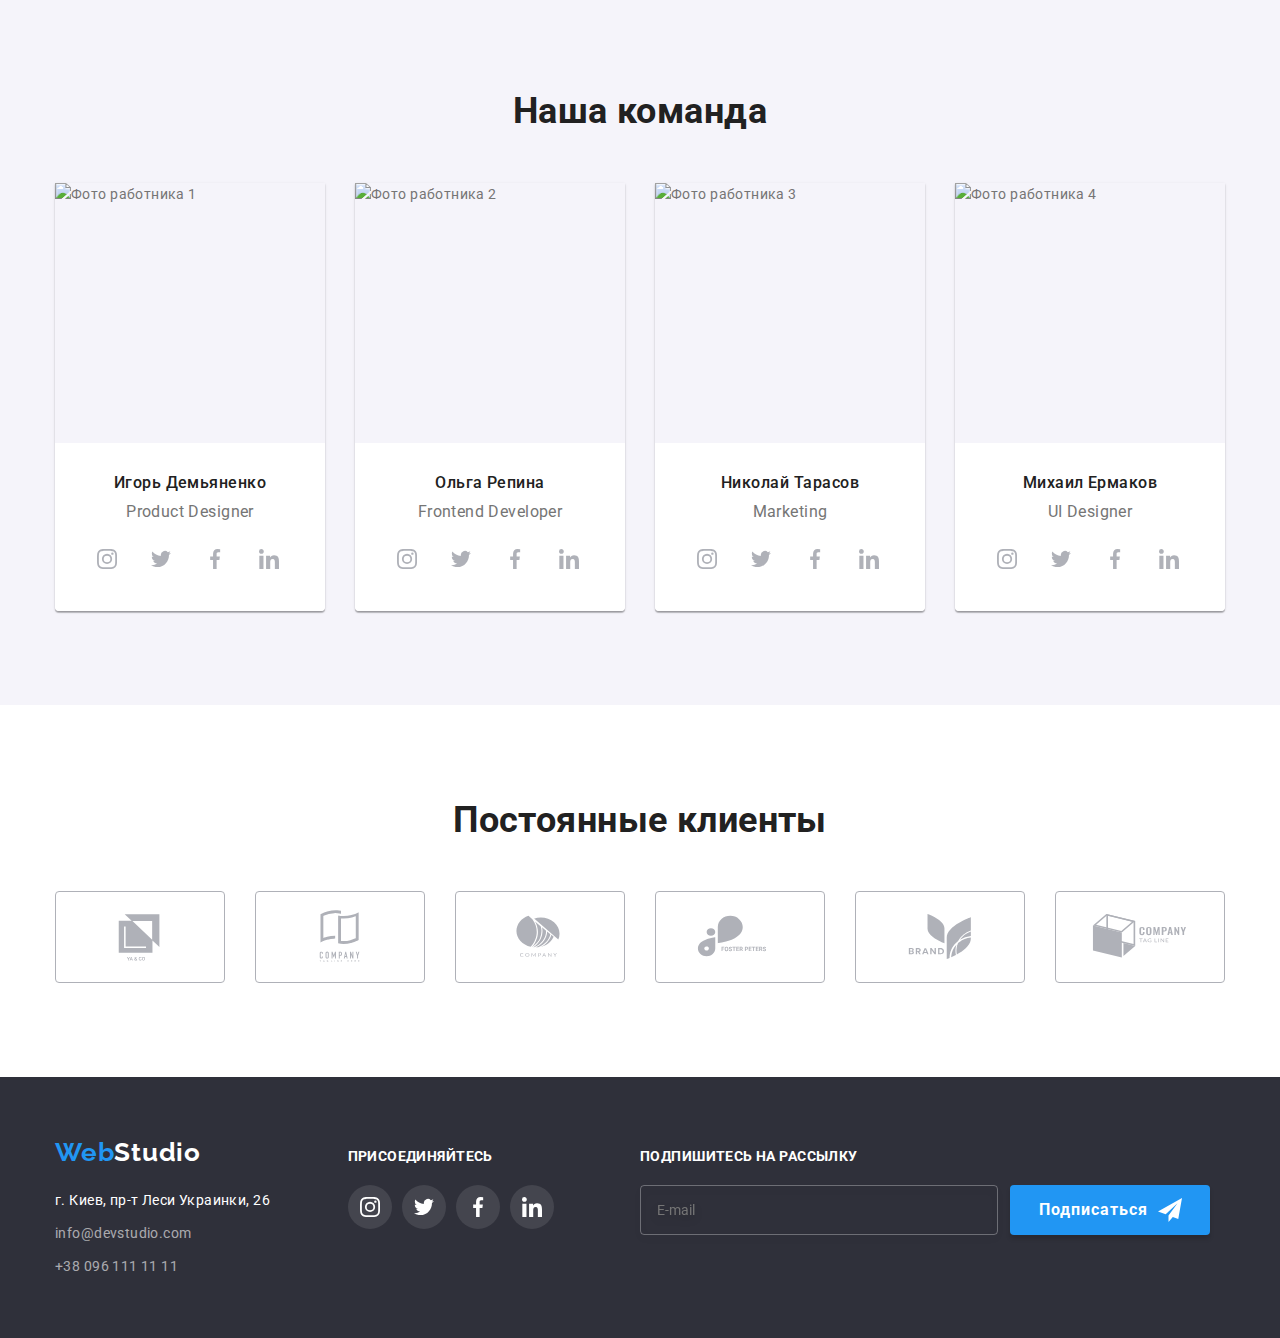
==== commit 1886508a: "edits" ====
--- a/index.html
+++ b/index.html
@@ -401,7 +401,7 @@
         <h3 class="footer__title">присоединяйтесь</h3>
         <ul class="list social">
           <li class="social__item">
-            <a class="link social__link foot-icon-bg" href="https://www.instagram.com/" target="_blank"
+            <a class="link social__link social__link--foot" href="https://www.instagram.com/" target="_blank"
               rel="noopener noreferrer">
               <svg class="social__svg--foot" width="20" height="20">
                 <use href="./images/sprite.svg#icon-instagram"></use>
@@ -409,7 +409,7 @@
             </a>
           </li>
           <li class="social__item">
-            <a class="link social__link foot-icon-bg" href="https://twitter.com/" target="_blank"
+            <a class="link social__link social__link--foot" href="https://twitter.com/" target="_blank"
               rel="noopener noreferrer">
               <svg class="social__svg--foot" width="20" height="20">
                 <use href="./images/sprite.svg#icon-twitter"></use>
@@ -417,7 +417,7 @@
             </a>
           </li>
           <li class="social__item">
-            <a class="link social__link foot-icon-bg" href="https://www.facebook.com/" target="_blank"
+            <a class="link social__link social__link--foot" href="https://www.facebook.com/" target="_blank"
               rel="noopener noreferrer">
               <svg class="social__svg--foot" width="20" height="20">
                 <use href="./images/sprite.svg#icon-facebook"></use>
@@ -425,7 +425,7 @@
             </a>
           </li>
           <li class="social__item">
-            <a class="link social__link .social__link--foot" href="https://www.linkedin.com/" target="_blank"
+            <a class="link social__link social__link--foot" href="https://www.linkedin.com/" target="_blank"
               rel="noopener noreferrer">
               <svg class="social__svg--foot" width="20" height="20">
                 <use href="./images/sprite.svg#icon-linkedin"></use>
--- a/css/main.css
+++ b/css/main.css
@@ -31,6 +31,17 @@
   color: var(--alt-text-col);
 }
 
+.btn-close, .features-list__icon, .direction-cards-set__caption, .social__link, .clients__link {
+  display: flex;
+  justify-content: center;
+  align-items: center;
+}
+
+.features-list, .direction-cards-set, .team-cards-set, .portfolio-list {
+  display: flex;
+  flex-wrap: wrap;
+}
+
 html {
   box-sizing: border-box;
 }
@@ -227,9 +238,6 @@
 
 .btn-close {
   position: absolute;
-  display: flex;
-  justify-content: center;
-  align-items: center;
   top: 8px;
   left: 490px;
   width: 30px;
@@ -254,9 +262,6 @@
 }
 
 .features-list {
-  display: flex;
-  flex-wrap: wrap;
-  justify-content: center;
   margin-top: -30px;
   margin-left: -30px;
 }
@@ -268,9 +273,6 @@
 }
 
 .features-list__icon {
-  display: flex;
-  justify-content: center;
-  align-items: center;
   margin-bottom: 30px;
   background-color: var(--bg-team);
   width: 270px;
@@ -284,9 +286,6 @@
 }
 
 .direction-cards-set {
-  display: flex;
-  flex-wrap: wrap;
-  justify-content: center;
   margin-top: -30px;
   margin-left: -30px;
 }
@@ -301,9 +300,6 @@
 .direction-cards-set__caption {
   position: absolute;
   bottom: 0;
-  display: flex;
-  justify-content: center;
-  align-items: center;
   width: 100%;
   height: 70px;
   font-weight: 700;
@@ -314,9 +310,6 @@
 }
 
 .team-cards-set {
-  display: flex;
-  flex-wrap: wrap;
-  justify-content: center;
   margin-top: -30px;
   margin-left: -30px;
 }
@@ -366,9 +359,6 @@
 }
 
 .social__link {
-  display: flex;
-  justify-content: center;
-  align-items: center;
   width: 100%;
   height: 100%;
   border-radius: 50%;
@@ -412,9 +402,6 @@
 }
 
 .clients__link {
-  display: flex;
-  justify-content: center;
-  align-items: center;
   width: 100%;
   height: 100%;
   border: 1px solid;
@@ -673,9 +660,6 @@
 .portfolio-list {
   margin-left: -30px;
   margin-top: -30px;
-  display: flex;
-  flex-wrap: wrap;
-  justify-content: center;
 }
 
 .portfolio-list__title {
